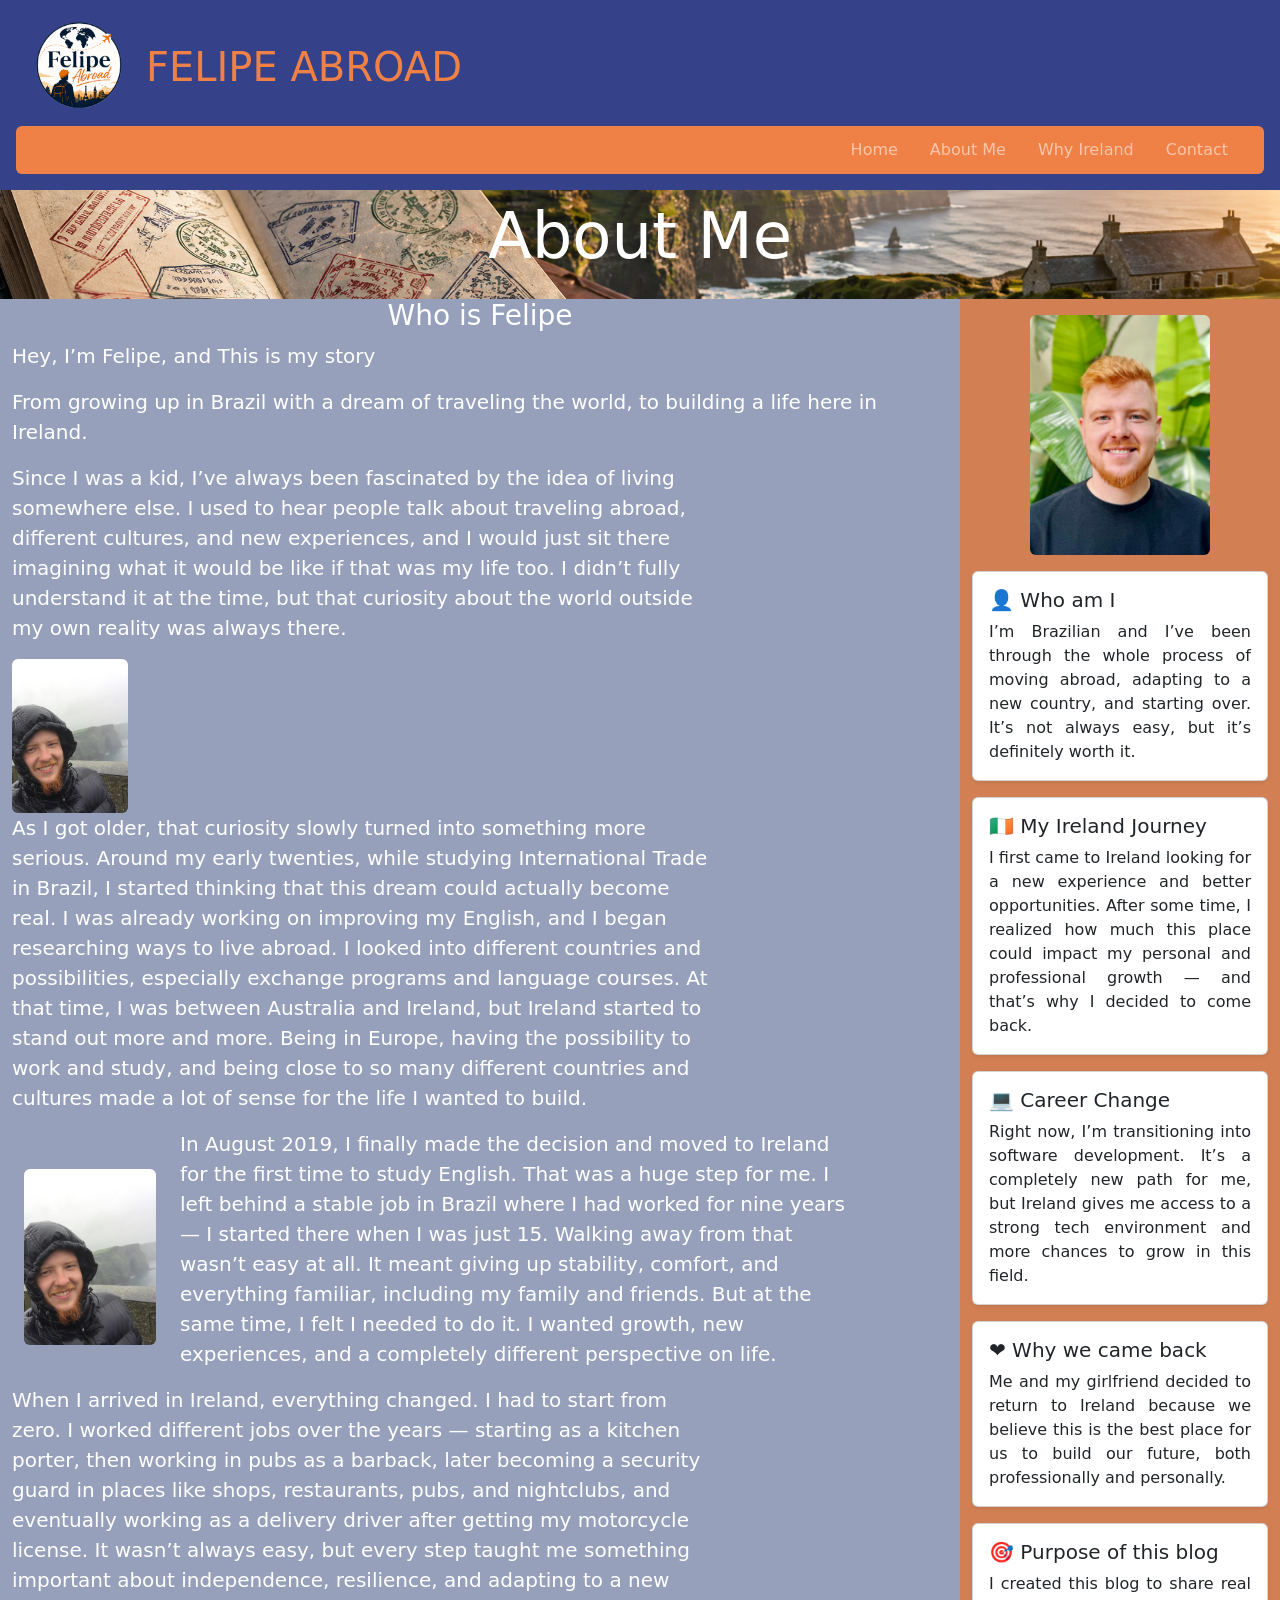
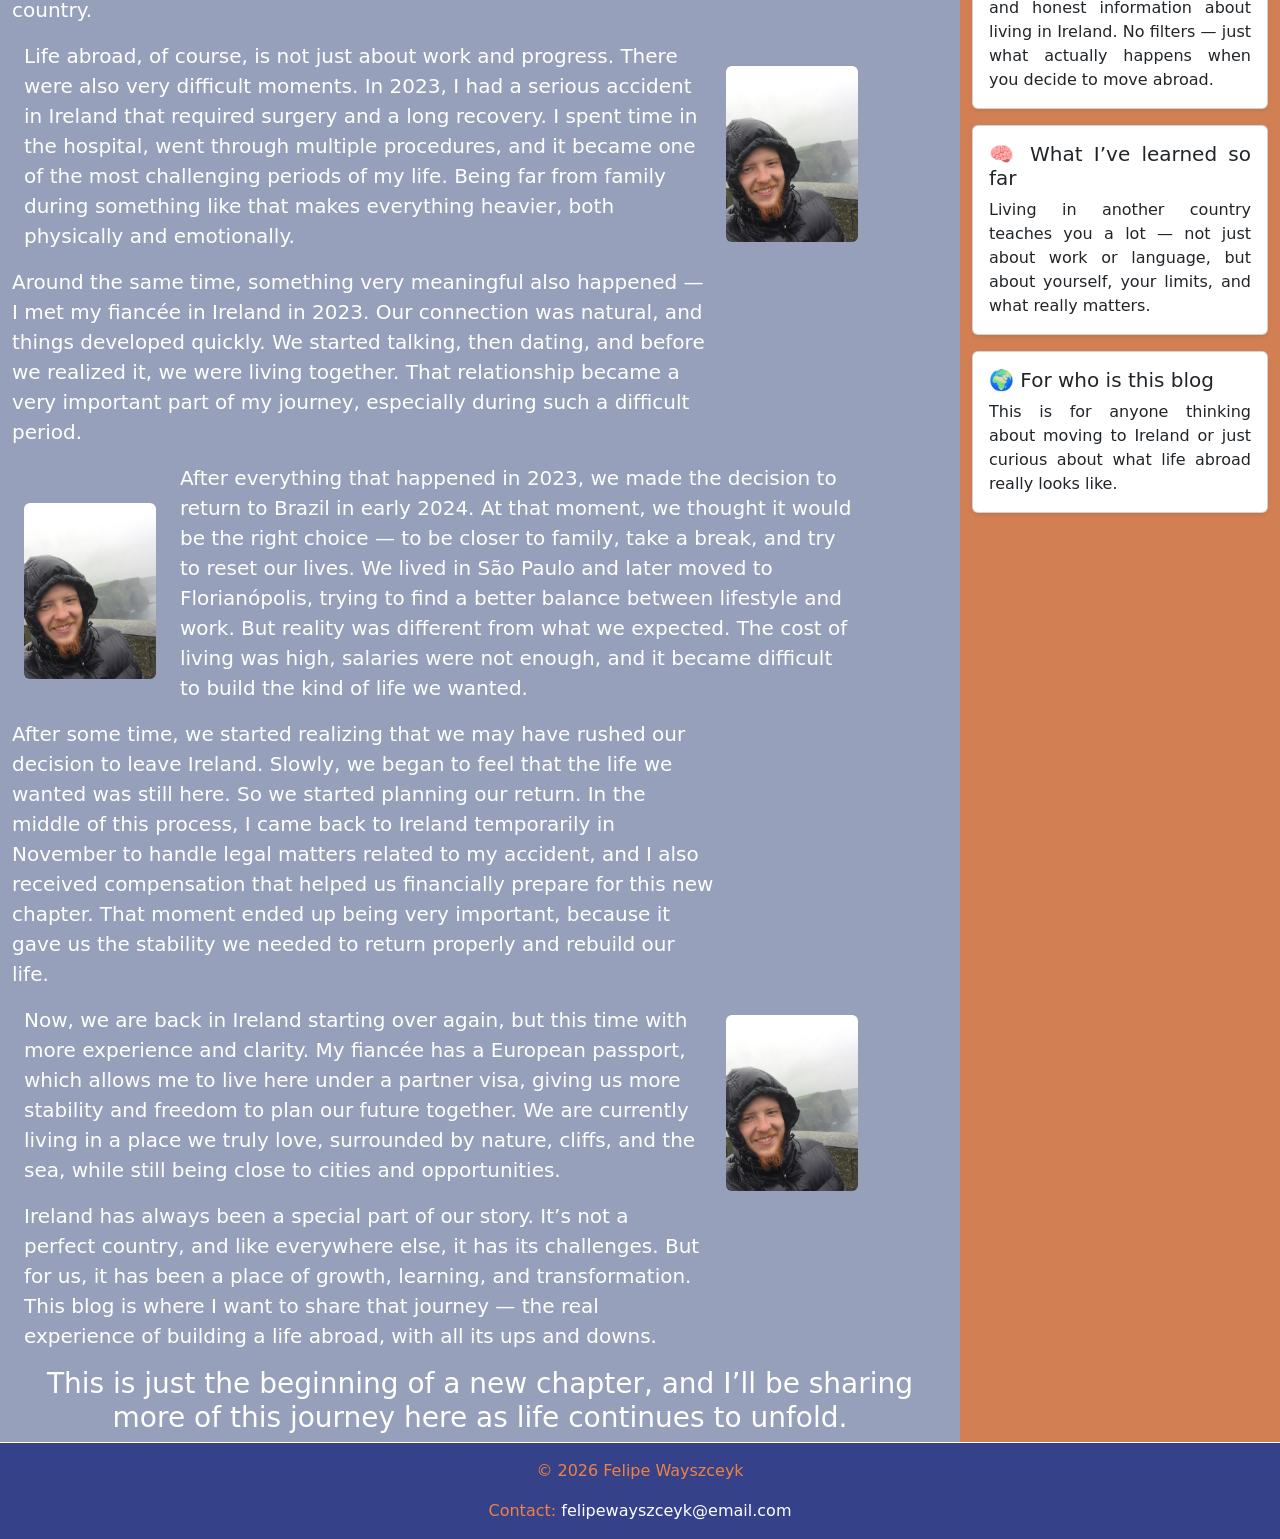
==== about.html @ 77b1326b "my assessement website site almost ready" ====
<!DOCTYPE html>
<html lang="en">
  <head>
    <meta charset="UTF-8" />
    <meta name="viewport" content="width=device-width, initial-scale=1.0" />
    <title>Felipe Wayszceyk - home</title>
    <link rel="stylesheet" href="css/style.css" />
    <link
     href="https://cdn.jsdelivr.net/npm/bootstrap@5.3.3/dist/css/bootstrap.min.css" rel="stylesheet"/>
  </head>
  <body class="about">
    <header>
       <div class="container-fluid d-flex align-items-center gap-3">
            <div class="col-1">
          <a href="index.html" target="_blank">
            <img src="images/logo-felipe-abroad.png" class="img-fluid" alt="logo-image "/>
            </a>
            </div>
           <h1 class="mb-0">FELIPE ABROAD</h1>
        </div>
           <nav class="navbar navbar-expand-sm navbar-dark custom-navbar rounded py-1 ">
        <div class="container-fluid">
            <button 
                    class="navbar-toggler" 
                    type="button" 
                    data-bs-toggle="collapse"
                    data-bs-target="#navbarNav">
                    <span class="navbar-toggler-icon"></span>               
            </button>
                <div class="collapse navbar-collapse" id="navbarNav">
                     <ul class="navbar-nav ms-auto">
                     <li class="nav-item"><a href="index.html" class="nav-link">Home</a></li>
                     <li class="nav-item"><a href="about.html" class="nav-link">About Me</a></li>
                     <li class="nav-item"><a href="info.html" class="nav-link">Why Ireland</a></li>
                     <li class="nav-item"><a href="contact.html" class="nav-link">Contact</a></li>
                     </ul>


                </div>
           </div>
     </header>

    <main>
    <section class="hero d-flex justify-content-center text-center">
        <div class="container" >
         <h1 class="display-3">About Me<br></h1>
          <p class="lead">
         </p>
        </div>
    </section>
<section class="content container-fluid">
  <div class="row">

    <article class="col-md-9">
      <h3 class="text-center">Who is Felipe</h3>
      <p class="lead">
        Hey, I’m Felipe, and  This is my story
      </p>

      <p class="lead">
       From growing up in Brazil with a dream of traveling the world, to building a life here in Ireland.
      </p>

     
     <div class="row align-items-center"> 
      <div class="col-12 col-md-9">
      <p  class="lead">
      Since I was a kid, I’ve always been fascinated by the idea of living somewhere else. I used to hear people talk about traveling abroad, 
      different cultures, and new experiences, and I would just sit there imagining what it would be like if that was my life too.
      I didn’t fully understand it at the time, but that curiosity about the world outside my own reality was always there.
     </p>
     <div class="fixed-image col-12 col-md-2 text-md-end align-items-center" style="max-width: 180px;">
            <img src="images/first-time-cliffs.jpeg" 
            class="img-fluid img-blog rounded d-block mx-auto mx-md-0" 
            alt="image" />
            </div>
       </div>
     </div>

     <p  class="lead col-12 col-md-9">
      As I got older, that curiosity slowly turned into something more serious. Around my early twenties, while studying International Trade 
      in Brazil, I started thinking that this dream could actually become real. I was already working on improving my English, and I began researching
      ways to live abroad. I looked into different countries and possibilities, especially exchange programs and language courses. 
      At that time, I was between Australia and Ireland, but Ireland started to stand out more and more. Being in Europe, having the possibility to work
      and study, and being close to so many different countries and cultures made a lot of sense for the life I wanted to build.
      </p>

     <div class="container">
     <div class="row align-items-center">
       <div class="col-12 col-md-2 align-items-center text-center text-md-end" style="max-width: 180px;">
            <img src="images/first-time-cliffs.jpeg" 
            class="img-fluid img-blog rounded d-block mx-auto mx-md-0" 
            alt="logo-image" />
       </div>
      <p  class="lead col-12 col-md-9">
      In August 2019, I finally made the decision and moved to Ireland for the first time to study English. That was a huge step for me. 
      I left behind a stable job in Brazil where I had worked for nine years — I started there when I was just 15. Walking away from that 
      wasn’t easy at all. It meant giving up stability, comfort, and everything familiar, including my family and friends. But at the 
      same time, I felt I needed to do it. I wanted growth, new experiences, and a completely different perspective on life.
      </p>
     </div>
     </div>
      
      <p  class="lead col-12 col-md-9">
      When I arrived in Ireland, everything changed. I had to start from zero. I worked different jobs over the years — starting as a kitchen 
      porter, then working in pubs as a barback, later becoming a security guard in places like shops, restaurants, pubs, and nightclubs, and 
      eventually working as a delivery driver after getting my motorcycle license. It wasn’t always easy, but every step taught me something 
      important about independence, resilience, and adapting to a new country.
      </p>

    <div class="container">
    <div class="row align-items-center">
     <p  class="lead col-12 col-md-9">
      Life abroad, of course, is not just about work and progress. There were also very difficult moments. In 2023, I had a serious accident  
      in Ireland that required surgery and a long recovery. I spent time in the hospital, went through multiple procedures, and it became one 
      of the most challenging periods of my life. Being far from family during something like that makes everything heavier, both physically 
      and emotionally.
      </p>
       <div class="col-12 col-md-2 text-center text-md-end" style="max-width: 180px;">
            <img src="images/first-time-cliffs.jpeg" 
            class="img-fluid img-blog rounded d-block mx-auto mx-md-0" 
            alt="logo-image" />
      </div>     
      </div>
      </div>

     <p  class="lead col-12 col-md-9">
      Around the same time, something very meaningful also happened — I met my fiancée in Ireland in 2023. Our connection was natural, 
      and things developed quickly. We started talking, then dating, and before we realized it, we were living together. 
      That relationship became a very important part of my journey, especially during such a difficult period.
      </p>
     

    <div class="container">
    <div class="row align-items-center">
      <div class="col-12 col-md-2 text-center text-md-end" style="max-width: 180px;">
            <img src="images/first-time-cliffs.jpeg" 
            class="img-fluid img-blog rounded d-block mx-auto mx-md-0" 
            alt="logo-image" />
      </div>
      <p  class="lead col-12 col-md-9">
      After everything that happened in 2023, we made the decision to return to Brazil in early 2024. At that moment, we thought it would 
      be the right choice — to be closer to family, take a break, and try to reset our lives. We lived in São Paulo and later moved to 
      Florianópolis, trying to find a better balance between lifestyle and work. But reality was different from what we expected. 
      The cost of living was high, salaries were not enough, and it became difficult to build the kind of life we wanted.
      </p>
    </div>  
    </div>

      <p  class="lead col-12 col-md-9">
      After some time, we started realizing that we may have rushed our decision to leave Ireland. Slowly, we began to feel that the 
      life we wanted was still here. So we started planning our return. In the middle of this process, I came back to Ireland temporarily 
      in November to handle legal matters related to my accident, and I also received compensation that helped us financially prepare for 
      this new chapter. That moment ended up being very important, because it gave us the stability we needed to return properly and rebuild 
      our life.
      </p>

    <div class="container">
    <div class="row align-items-center">
     <p  class="lead col-12 col-md-9">
      Now, we are back in Ireland starting over again, but this time with more experience and clarity. My fiancée has a European passport, 
      which allows me to live here under a partner visa, giving us more stability and freedom to plan our future together. 
      We are currently living in a place we truly love, surrounded by nature, cliffs, and the sea, while still being close to cities and 
      opportunities.
      </p>
      <div class="col-12 col-md-2 text-center text-md-end" style="max-width: 180px;">
            <img src="images/first-time-cliffs.jpeg" 
            class="img-fluid img-blog rounded d-block mx-auto mx-md-0" 
            alt="logo-image" />
      </div>

      <p  class="lead col-12 col-md-9">
      Ireland has always been a special part of our story. It’s not a perfect country, and like everywhere else, it has its challenges. 
      But for us, it has been a place of growth, learning, and transformation. This blog is where I want to share that journey — 
      the real experience of building a life abroad, with all its ups and downs.
      </p>

      <h3 style="text-align: center;">
      This is just the beginning of a new chapter, and I’ll be sharing more of this journey here as life continues to unfold.
      </h3>
    </article>

    <aside class="side col-12 col-md-3">
      <img src="images/felipe-face.jpeg"  class="img-fluid img-blog rounded align-items-center" 
      style="max-width: 180px; margin-top: 1rem;" alt="logo-image"/>
      

      <div class="card mb-3 shadow-sm" style="margin-top: 1rem;">
        <div class="card-body">
          <h5 class="card-title">👤 Who am I</h5>
          <p class="card-text">
            I’m Brazilian and I’ve been through the whole process of moving abroad, 
        adapting to a new country, and starting over. It’s not always easy, but it’s definitely worth it.
          </p>
        </div>
      </div>
       
       <div class="card mb-3 shadow-sm" style="margin-top: 1rem;">
        <div class="card-body">
          <h5 class="card-title">🇮🇪 My Ireland Journey</h5>
          <p class="card-text">
            I first came to Ireland looking for a new experience and better opportunities. After some time, I realized how much this place 
         could impact my personal and professional growth — and that’s why I decided to come back.
          </p>
        </div>
      </div>

      
    <div class="card mb-3 shadow-sm" style="margin-top: 1rem;">
        <div class="card-body">
          <h5 class="card-title">💻 Career Change</h5>
          <p class="card-text">
            Right now, I’m transitioning into software development. It’s a completely new path for me, 
        but Ireland gives me access to a strong tech environment and more chances to grow in this field.
          </p>
        </div>
      </div>
    
      <div class="card mb-3 shadow-sm" style="margin-top: 1rem;">
        <div class="card-body">
          <h5 class="card-title">❤️ Why we came back</h5>
          <p class="card-text">
            Me and my girlfriend decided to return to Ireland because we believe this is the best place for us to build our future, 
        both professionally and personally.
          </p>
        </div>
      </div>

      <div class="card mb-3 shadow-sm" style="margin-top: 1rem;">
        <div class="card-body">
          <h5 class="card-title">🎯 Purpose of this blog</h5>
          <p class="card-text">
            I created this blog to share real and honest information about living in Ireland. No filters — just what actually 
        happens when you decide to move abroad.
          </p>
        </div>
      </div>

      <div class="card mb-3 shadow-sm" style="margin-top: 1rem;">
        <div class="card-body">
          <h5 class="card-title">🧠 What I’ve learned so far</h5>
          <p class="card-text">
           Living in another country teaches you a lot — not just about work or language, but about yourself, your limits, 
        and what really matters.
          </p>
        </div>
      </div>

      <div class="card mb-3 shadow-sm" style="margin-top: 1rem;">
        <div class="card-body">
          <h5 class="card-title">🌍 For who is this blog</h5>
          <p class="card-text">
          This is for anyone thinking about moving to Ireland or just curious about what life abroad really looks like.
          </p>
        </div>
      </div>

    </aside>

  </div>
</section>
    </main>

    <footer>
      <p>&copy; 2026 Felipe Wayszceyk</p>
      <p class="mb-0">
    Contact: 
    <a href="mailto:felipewayszceyk@email.com" class="text-white text-decoration-none">
      felipewayszceyk@email.com
    </a>
    </footer>
    <script src="https://cdn.jsdelivr.net/npm/bootstrap@5.3.3/dist/js/bootstrap.bundle.min.js"></script>
  </body>
</html>
---- css/style.css ----
* 

{
  box-sizing: border-box;
  margin: 0;
  padding: 0;
}
body {
  font-family: Arial, sans-serif;
  line-height: 1.6;
  color: #ef8146;
  background: rgba(40, 48, 96, 0.7);
}

header,
footer {
  padding: 1rem;
  background-color:rgba(3, 19, 109, 0.8);
  color: #ef8146;
}

main {
  color: #ef8146;
}

nav {
  margin-top: 0.5rem;
  color: #ef8146;

}

nav a {
  color: #e19f7b;
  margin-right: 1rem;
  text-decoration: none;
  display: inline-block;
  
}

nav a:hover {
 
  text-decoration: underline;
  color: #d28053;
}

.hero {
  padding: 0.5rem 0.5rem;
  color: white;
  background-image: url('/images/Howth.jpg');
  background-size: cover;
  background-position: center;
  background-repeat: no-repeat;
  }
.about .hero {
  background-image: url('/images/banner-tips.png');
}

.tips .hero {
  background-image: url('/images/banner-tips.png');
}

.content {
  text-align: justify;
  margin-top:0.01rem;
  margin-bottom: 0.01rem;
  background: rgb(48, 66, 121, 0.5);
  color: white;
  text-align: left;
}

.side {
text-align: justify;  
margin-top: 2rem;
background: #d28053;
color: white;
}

footer {
  text-align: center;
}

.custom-navbar {
    background-color: #ef8146;
}

.img-blog {
    width: 100%;
    max-width: 180px;
    height: auto;
    display: block;
    margin: 0 auto;
    }
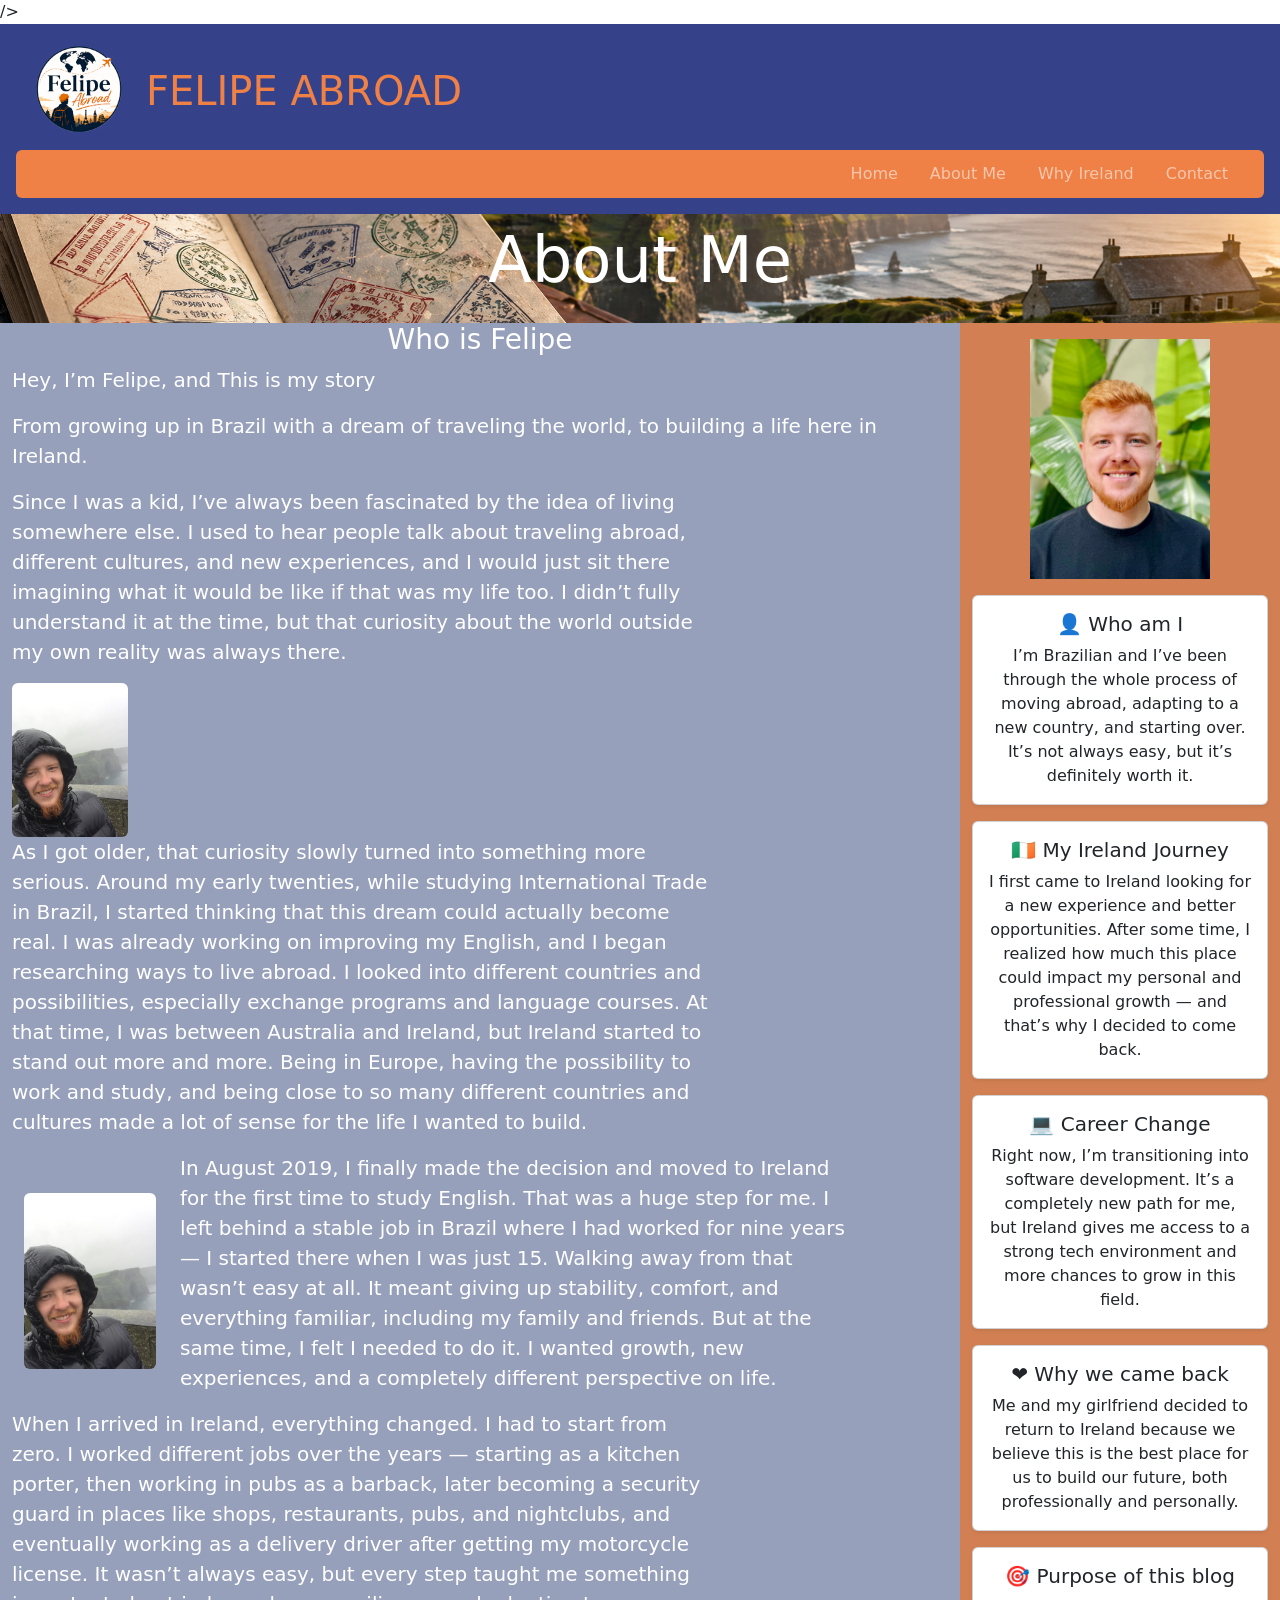
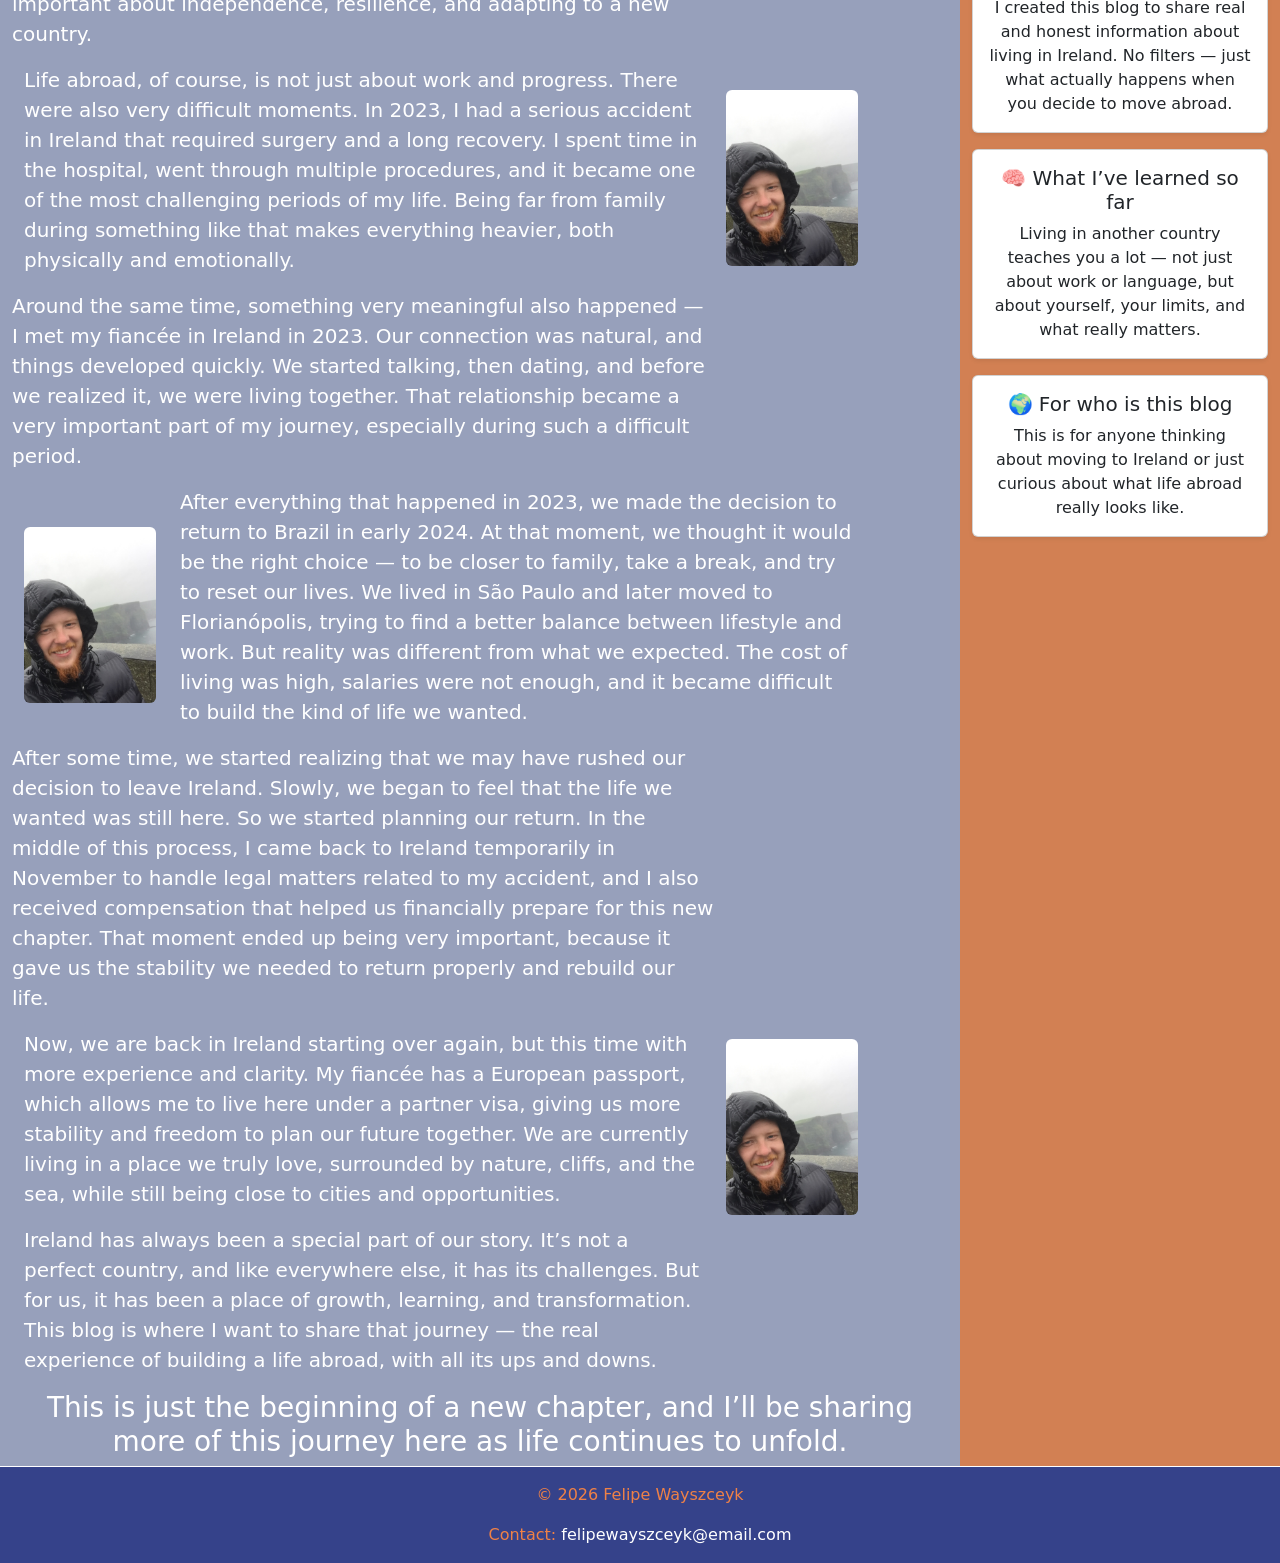
==== commit 54f1389e: "centered profile image in the page about" ====
--- a/about.html
+++ b/about.html
@@ -7,6 +7,7 @@
     <link rel="stylesheet" href="css/style.css" />
     <link
      href="https://cdn.jsdelivr.net/npm/bootstrap@5.3.3/dist/css/bootstrap.min.css" rel="stylesheet"/>
+    />
   </head>
   <body class="about">
     <header>
@@ -180,9 +181,10 @@
       </h3>
     </article>
 
-    <aside class="side col-12 col-md-3">
-      <img src="images/felipe-face.jpeg"  class="img-fluid img-blog rounded align-items-center" 
-      style="max-width: 180px; margin-top: 1rem;" alt="logo-image"/>
+    <aside class="side col-12 col-md-3 text-center">
+      <img src="images/felipe-face.jpeg" class="img-fluid rounded;" 
+      style="max-width: 180px; margin-top: 1rem;" 
+      alt="logo-image"/>
       
 
       <div class="card mb-3 shadow-sm" style="margin-top: 1rem;">
--- a/css/style.css
+++ b/css/style.css
@@ -46,6 +46,7 @@
 .hero {
   padding: 0.5rem 0.5rem;
   color: white;
+  text-align: justify;
   background-image: url('/images/Howth.jpg');
   background-size: cover;
   background-position: center;
@@ -83,10 +84,3 @@
     background-color: #ef8146;
 }
 
-.img-blog {
-    width: 100%;
-    max-width: 180px;
-    height: auto;
-    display: block;
-    margin: 0 auto;
-    }
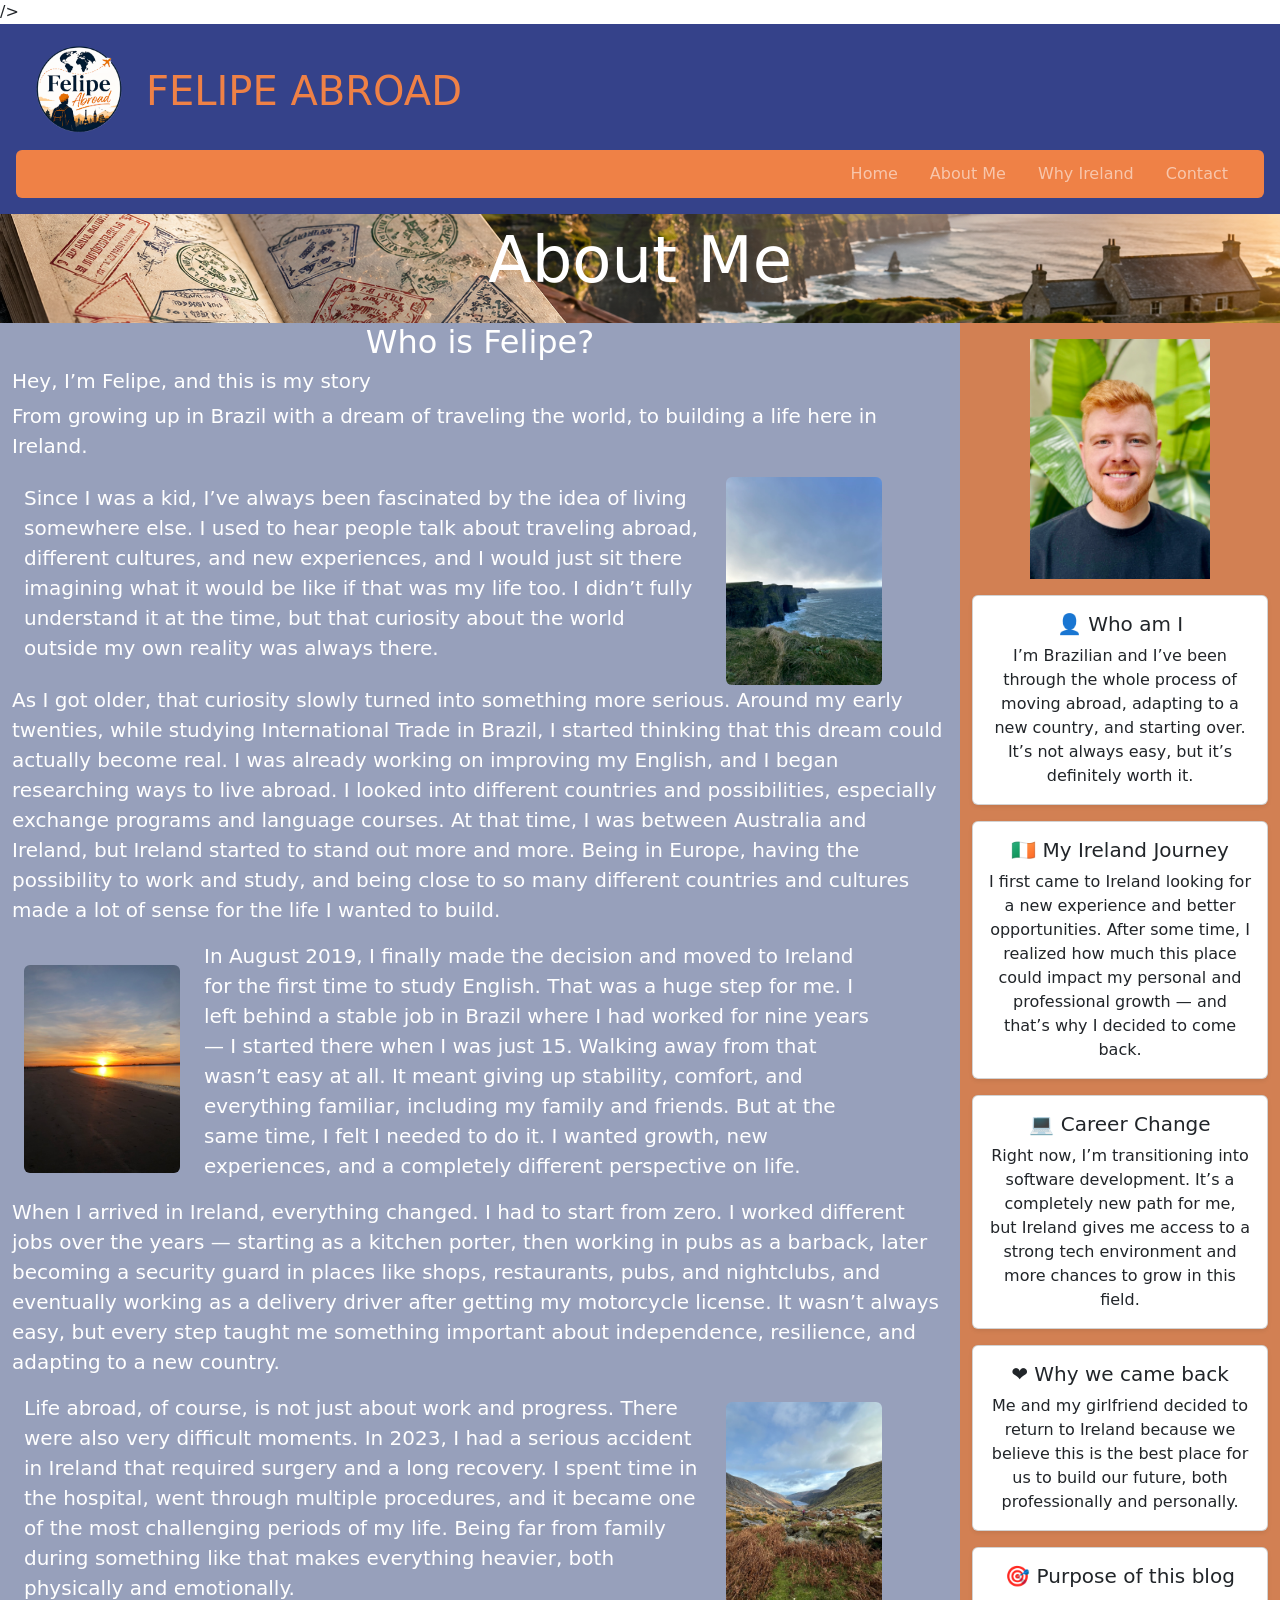
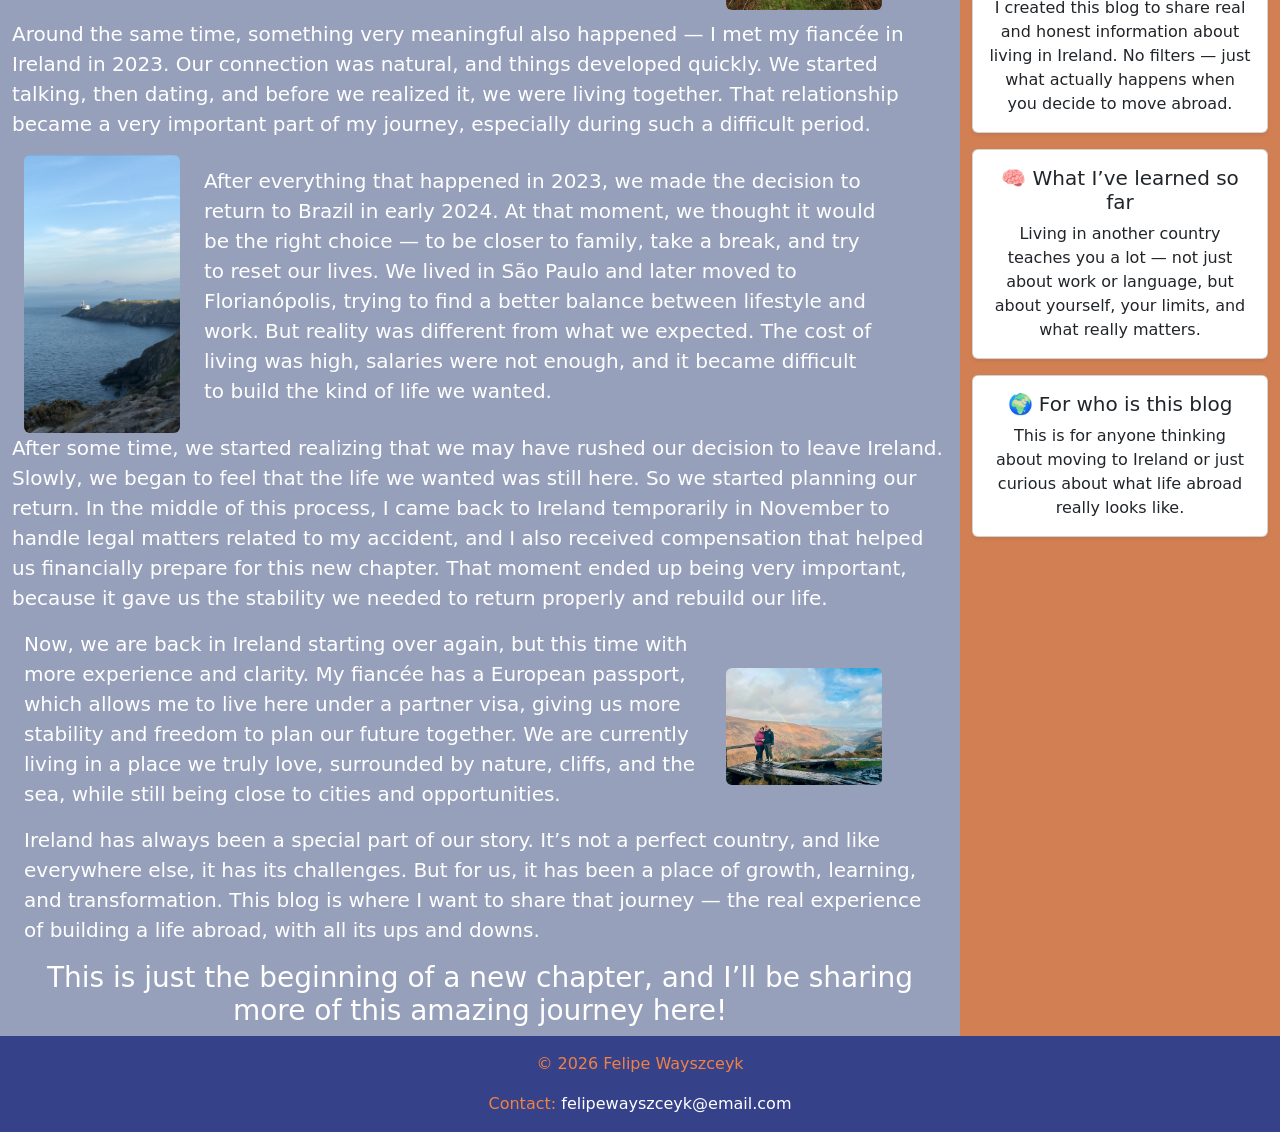
==== commit 40a7bfe2: "changed image page about me" ====
--- a/about.html
+++ b/about.html
@@ -53,32 +53,31 @@
   <div class="row">
 
     <article class="col-md-9">
-      <h3 class="text-center">Who is Felipe</h3>
-      <p class="lead">
-        Hey, I’m Felipe, and  This is my story
-      </p>
+      <h2 class="text-center">Who is Felipe?</h2>
+      <h4 class="lead">
+        Hey, I’m Felipe, and  this is my story
+      </h4>
 
       <p class="lead">
        From growing up in Brazil with a dream of traveling the world, to building a life here in Ireland.
       </p>
 
-     
-     <div class="row align-items-center"> 
-      <div class="col-12 col-md-9">
-      <p  class="lead">
+     <div class="container">
+    <div class="row align-items-center">
+     <p  class="lead col-12 col-md-9">
       Since I was a kid, I’ve always been fascinated by the idea of living somewhere else. I used to hear people talk about traveling abroad, 
       different cultures, and new experiences, and I would just sit there imagining what it would be like if that was my life too.
       I didn’t fully understand it at the time, but that curiosity about the world outside my own reality was always there.
      </p>
-     <div class="fixed-image col-12 col-md-2 text-md-end align-items-center" style="max-width: 180px;">
-            <img src="images/first-time-cliffs.jpeg" 
-            class="img-fluid img-blog rounded d-block mx-auto mx-md-0" 
-            alt="image" />
-            </div>
-       </div>
+        <div class="col-12 col-md-3 text-center text-md-end" style="max-width: 180px;">
+            <img src="images/cliffs.jpeg" 
+            class="img-fluid img-blog rounded d-block mx-auto mx-md-0" 
+            alt="logo-image" />
+      </div> 
+      </div>
      </div>
 
-     <p  class="lead col-12 col-md-9">
+     <p  class="lead">
       As I got older, that curiosity slowly turned into something more serious. Around my early twenties, while studying International Trade 
       in Brazil, I started thinking that this dream could actually become real. I was already working on improving my English, and I began researching
       ways to live abroad. I looked into different countries and possibilities, especially exchange programs and language courses. 
@@ -88,8 +87,8 @@
 
      <div class="container">
      <div class="row align-items-center">
-       <div class="col-12 col-md-2 align-items-center text-center text-md-end" style="max-width: 180px;">
-            <img src="images/first-time-cliffs.jpeg" 
+       <div class="col-12 col-md-3 align-items-center text-center text-md-end" style="max-width: 180px;">
+            <img src="images/sunset.jpeg" 
             class="img-fluid img-blog rounded d-block mx-auto mx-md-0" 
             alt="logo-image" />
        </div>
@@ -102,7 +101,7 @@
      </div>
      </div>
       
-      <p  class="lead col-12 col-md-9">
+      <p  class="lead">
       When I arrived in Ireland, everything changed. I had to start from zero. I worked different jobs over the years — starting as a kitchen 
       porter, then working in pubs as a barback, later becoming a security guard in places like shops, restaurants, pubs, and nightclubs, and 
       eventually working as a delivery driver after getting my motorcycle license. It wasn’t always easy, but every step taught me something 
@@ -117,15 +116,15 @@
       of the most challenging periods of my life. Being far from family during something like that makes everything heavier, both physically 
       and emotionally.
       </p>
-       <div class="col-12 col-md-2 text-center text-md-end" style="max-width: 180px;">
-            <img src="images/first-time-cliffs.jpeg" 
+       <div class="col-12 col-md-3 text-center text-md-end" style="max-width: 180px;">
+            <img src="images/glendalough.jpeg" 
             class="img-fluid img-blog rounded d-block mx-auto mx-md-0" 
             alt="logo-image" />
       </div>     
       </div>
       </div>
 
-     <p  class="lead col-12 col-md-9">
+     <p  class="lead ">
       Around the same time, something very meaningful also happened — I met my fiancée in Ireland in 2023. Our connection was natural, 
       and things developed quickly. We started talking, then dating, and before we realized it, we were living together. 
       That relationship became a very important part of my journey, especially during such a difficult period.
@@ -134,8 +133,8 @@
 
     <div class="container">
     <div class="row align-items-center">
-      <div class="col-12 col-md-2 text-center text-md-end" style="max-width: 180px;">
-            <img src="images/first-time-cliffs.jpeg" 
+      <div class="col-12 col-md-3 text-center text-md-end" style="max-width: 180px;">
+            <img src="images/howth.jpeg" 
             class="img-fluid img-blog rounded d-block mx-auto mx-md-0" 
             alt="logo-image" />
       </div>
@@ -148,7 +147,7 @@
     </div>  
     </div>
 
-      <p  class="lead col-12 col-md-9">
+      <p  class="lead">
       After some time, we started realizing that we may have rushed our decision to leave Ireland. Slowly, we began to feel that the 
       life we wanted was still here. So we started planning our return. In the middle of this process, I came back to Ireland temporarily 
       in November to handle legal matters related to my accident, and I also received compensation that helped us financially prepare for 
@@ -164,20 +163,20 @@
       We are currently living in a place we truly love, surrounded by nature, cliffs, and the sea, while still being close to cities and 
       opportunities.
       </p>
-      <div class="col-12 col-md-2 text-center text-md-end" style="max-width: 180px;">
-            <img src="images/first-time-cliffs.jpeg" 
-            class="img-fluid img-blog rounded d-block mx-auto mx-md-0" 
-            alt="logo-image" />
-      </div>
-
-      <p  class="lead col-12 col-md-9">
+      <div class="col-12 col-md-3 text-center text-md-end" style="max-width: 180px;">
+            <img src="images/Glendalough-us.jpeg" 
+            class="img-fluid img-blog rounded d-block mx-auto mx-md-0" 
+            alt="logo-image" />
+      </div>
+
+      <p  class="lead">
       Ireland has always been a special part of our story. It’s not a perfect country, and like everywhere else, it has its challenges. 
       But for us, it has been a place of growth, learning, and transformation. This blog is where I want to share that journey — 
       the real experience of building a life abroad, with all its ups and downs.
       </p>
 
       <h3 style="text-align: center;">
-      This is just the beginning of a new chapter, and I’ll be sharing more of this journey here as life continues to unfold.
+      This is just the beginning of a new chapter, and I’ll be sharing more of this amazing journey here!
       </h3>
     </article>
 
--- a/css/style.css
+++ b/css/style.css
@@ -46,7 +46,6 @@
 .hero {
   padding: 0.5rem 0.5rem;
   color: white;
-  text-align: justify;
   background-image: url('/images/Howth.jpg');
   background-size: cover;
   background-position: center;
@@ -61,7 +60,6 @@
 }
 
 .content {
-  text-align: justify;
   margin-top:0.01rem;
   margin-bottom: 0.01rem;
   background: rgb(48, 66, 121, 0.5);
@@ -70,7 +68,7 @@
 }
 
 .side {
-text-align: justify;  
+text-align: center;  
 margin-top: 2rem;
 background: #d28053;
 color: white;
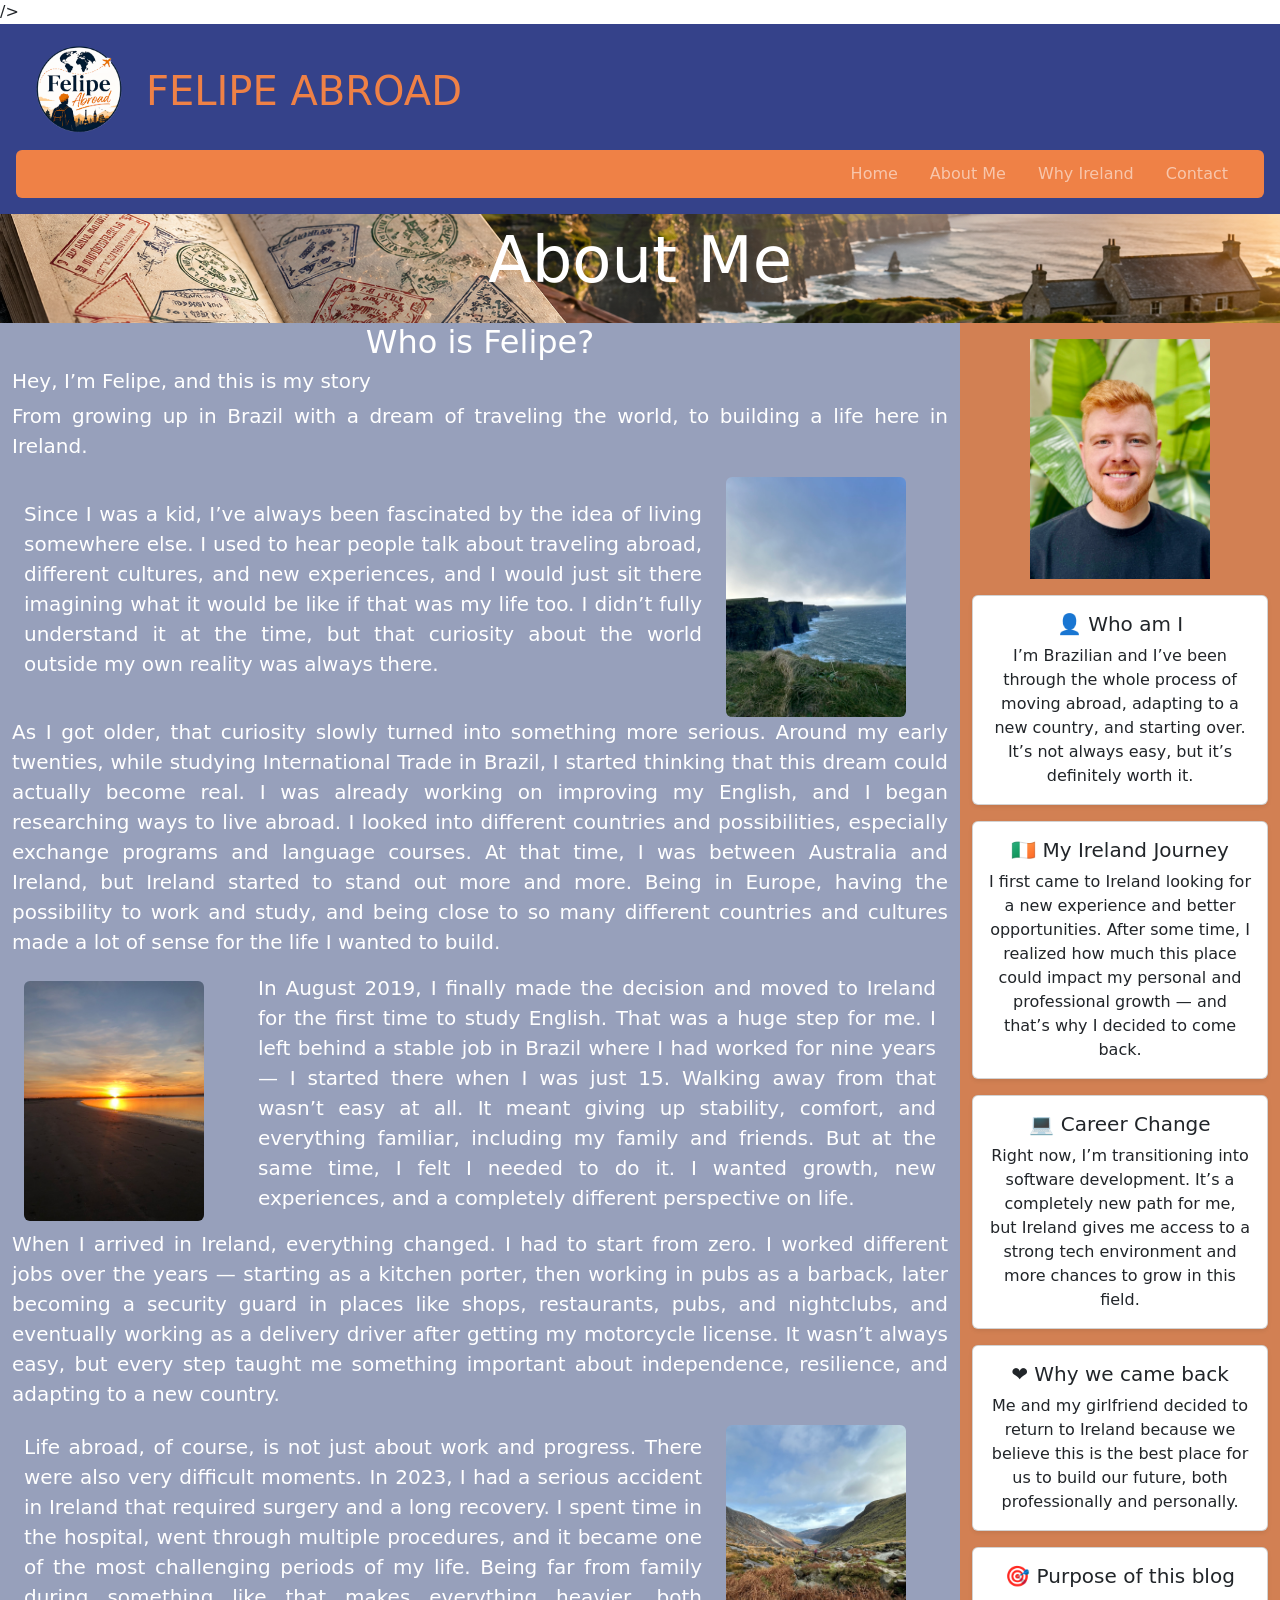
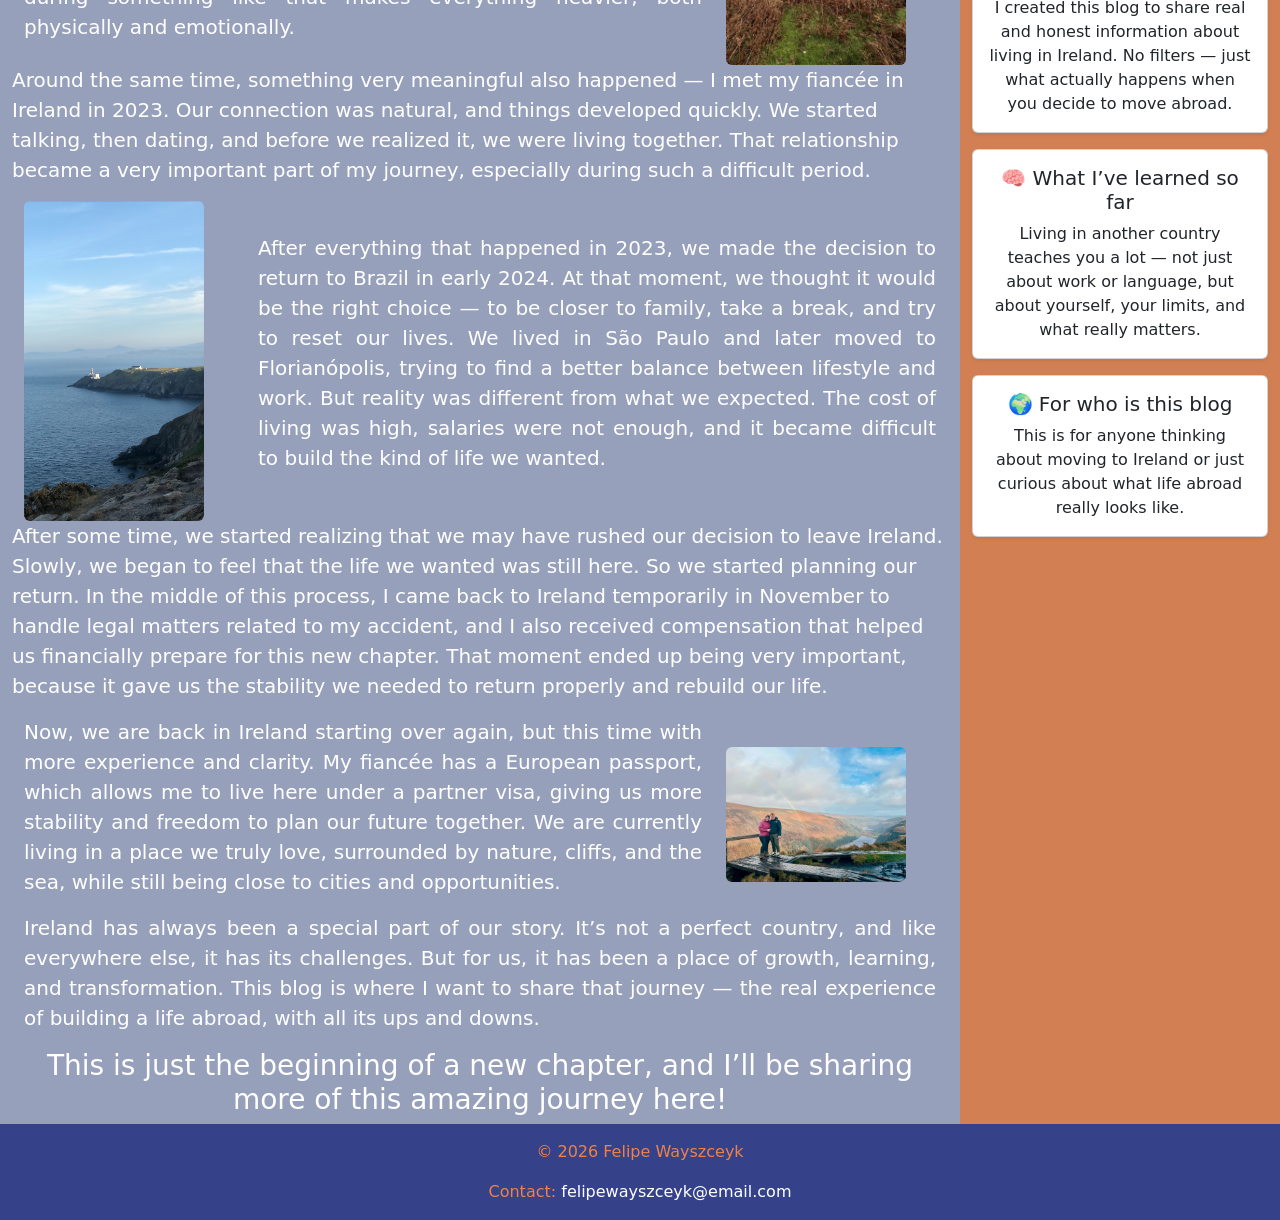
==== commit d8902aea: "reorganize the texts and aligned" ====
--- a/about.html
+++ b/about.html
@@ -58,26 +58,26 @@
         Hey, I’m Felipe, and  this is my story
       </h4>
 
-      <p class="lead">
+      <p class="lead" style="text-align: justify;">
        From growing up in Brazil with a dream of traveling the world, to building a life here in Ireland.
       </p>
 
      <div class="container">
     <div class="row align-items-center">
-     <p  class="lead col-12 col-md-9">
+     <p  class="lead col-12 col-md-9" style="text-align: justify;">
       Since I was a kid, I’ve always been fascinated by the idea of living somewhere else. I used to hear people talk about traveling abroad, 
       different cultures, and new experiences, and I would just sit there imagining what it would be like if that was my life too.
       I didn’t fully understand it at the time, but that curiosity about the world outside my own reality was always there.
      </p>
-        <div class="col-12 col-md-3 text-center text-md-end" style="max-width: 180px;">
+        <div class="col-12 col-md-3" >
             <img src="images/cliffs.jpeg" 
-            class="img-fluid img-blog rounded d-block mx-auto mx-md-0" 
+            class="img-fluid img-blog rounded d-block mx-auto mx-md-0" style="max-width: 180px;"
             alt="logo-image" />
       </div> 
       </div>
      </div>
 
-     <p  class="lead">
+     <p  class="lead" style="text-align: justify;">
       As I got older, that curiosity slowly turned into something more serious. Around my early twenties, while studying International Trade 
       in Brazil, I started thinking that this dream could actually become real. I was already working on improving my English, and I began researching
       ways to live abroad. I looked into different countries and possibilities, especially exchange programs and language courses. 
@@ -87,12 +87,13 @@
 
      <div class="container">
      <div class="row align-items-center">
-       <div class="col-12 col-md-3 align-items-center text-center text-md-end" style="max-width: 180px;">
+       <div class="col-12 col-md-3 align-items-center text-center text-md-end">
             <img src="images/sunset.jpeg" 
-            class="img-fluid img-blog rounded d-block mx-auto mx-md-0" 
+            class="img-fluid img-blog rounded d-block mx-auto mx-md-0"
+            style="max-width: 180px; 
             alt="logo-image" />
        </div>
-      <p  class="lead col-12 col-md-9">
+      <p  class="lead col-12 col-md-9" style="text-align: justify;">
       In August 2019, I finally made the decision and moved to Ireland for the first time to study English. That was a huge step for me. 
       I left behind a stable job in Brazil where I had worked for nine years — I started there when I was just 15. Walking away from that 
       wasn’t easy at all. It meant giving up stability, comfort, and everything familiar, including my family and friends. But at the 
@@ -101,7 +102,7 @@
      </div>
      </div>
       
-      <p  class="lead">
+      <p  class="lead" style="text-align: justify;">
       When I arrived in Ireland, everything changed. I had to start from zero. I worked different jobs over the years — starting as a kitchen 
       porter, then working in pubs as a barback, later becoming a security guard in places like shops, restaurants, pubs, and nightclubs, and 
       eventually working as a delivery driver after getting my motorcycle license. It wasn’t always easy, but every step taught me something 
@@ -110,15 +111,15 @@
 
     <div class="container">
     <div class="row align-items-center">
-     <p  class="lead col-12 col-md-9">
+     <p  class="lead col-12 col-md-9" style="text-align: justify;">
       Life abroad, of course, is not just about work and progress. There were also very difficult moments. In 2023, I had a serious accident  
       in Ireland that required surgery and a long recovery. I spent time in the hospital, went through multiple procedures, and it became one 
       of the most challenging periods of my life. Being far from family during something like that makes everything heavier, both physically 
       and emotionally.
       </p>
-       <div class="col-12 col-md-3 text-center text-md-end" style="max-width: 180px;">
+       <div class="col-12 col-md-3 text-center text-md-end">
             <img src="images/glendalough.jpeg" 
-            class="img-fluid img-blog rounded d-block mx-auto mx-md-0" 
+            class="img-fluid img-blog rounded d-block mx-auto mx-md-0"  style="max-width: 180px;"
             alt="logo-image" />
       </div>     
       </div>
@@ -133,12 +134,12 @@
 
     <div class="container">
     <div class="row align-items-center">
-      <div class="col-12 col-md-3 text-center text-md-end" style="max-width: 180px;">
+      <div class="col-12 col-md-3 text-center text-md-end" >
             <img src="images/howth.jpeg" 
-            class="img-fluid img-blog rounded d-block mx-auto mx-md-0" 
-            alt="logo-image" />
-      </div>
-      <p  class="lead col-12 col-md-9">
+            class="img-fluid img-blog rounded d-block mx-auto mx-md-0" style="max-width: 180px;" 
+            alt="logo-image" />
+      </div>
+      <p  class="lead col-12 col-md-9" style="text-align: justify;">
       After everything that happened in 2023, we made the decision to return to Brazil in early 2024. At that moment, we thought it would 
       be the right choice — to be closer to family, take a break, and try to reset our lives. We lived in São Paulo and later moved to 
       Florianópolis, trying to find a better balance between lifestyle and work. But reality was different from what we expected. 
@@ -157,19 +158,19 @@
 
     <div class="container">
     <div class="row align-items-center">
-     <p  class="lead col-12 col-md-9">
+     <p  class="lead col-12 col-md-9" style="text-align: justify;">
       Now, we are back in Ireland starting over again, but this time with more experience and clarity. My fiancée has a European passport, 
       which allows me to live here under a partner visa, giving us more stability and freedom to plan our future together. 
       We are currently living in a place we truly love, surrounded by nature, cliffs, and the sea, while still being close to cities and 
       opportunities.
       </p>
-      <div class="col-12 col-md-3 text-center text-md-end" style="max-width: 180px;">
+      <div class="col-12 col-md-3 text-center text-md-end" >
             <img src="images/Glendalough-us.jpeg" 
-            class="img-fluid img-blog rounded d-block mx-auto mx-md-0" 
-            alt="logo-image" />
-      </div>
-
-      <p  class="lead">
+            class="img-fluid img-blog rounded d-block mx-auto mx-md-0" style="max-width: 180px;" 
+            alt="logo-image" />
+      </div>
+
+      <p  class="lead" style="text-align: justify;">
       Ireland has always been a special part of our story. It’s not a perfect country, and like everywhere else, it has its challenges. 
       But for us, it has been a place of growth, learning, and transformation. This blog is where I want to share that journey — 
       the real experience of building a life abroad, with all its ups and downs.
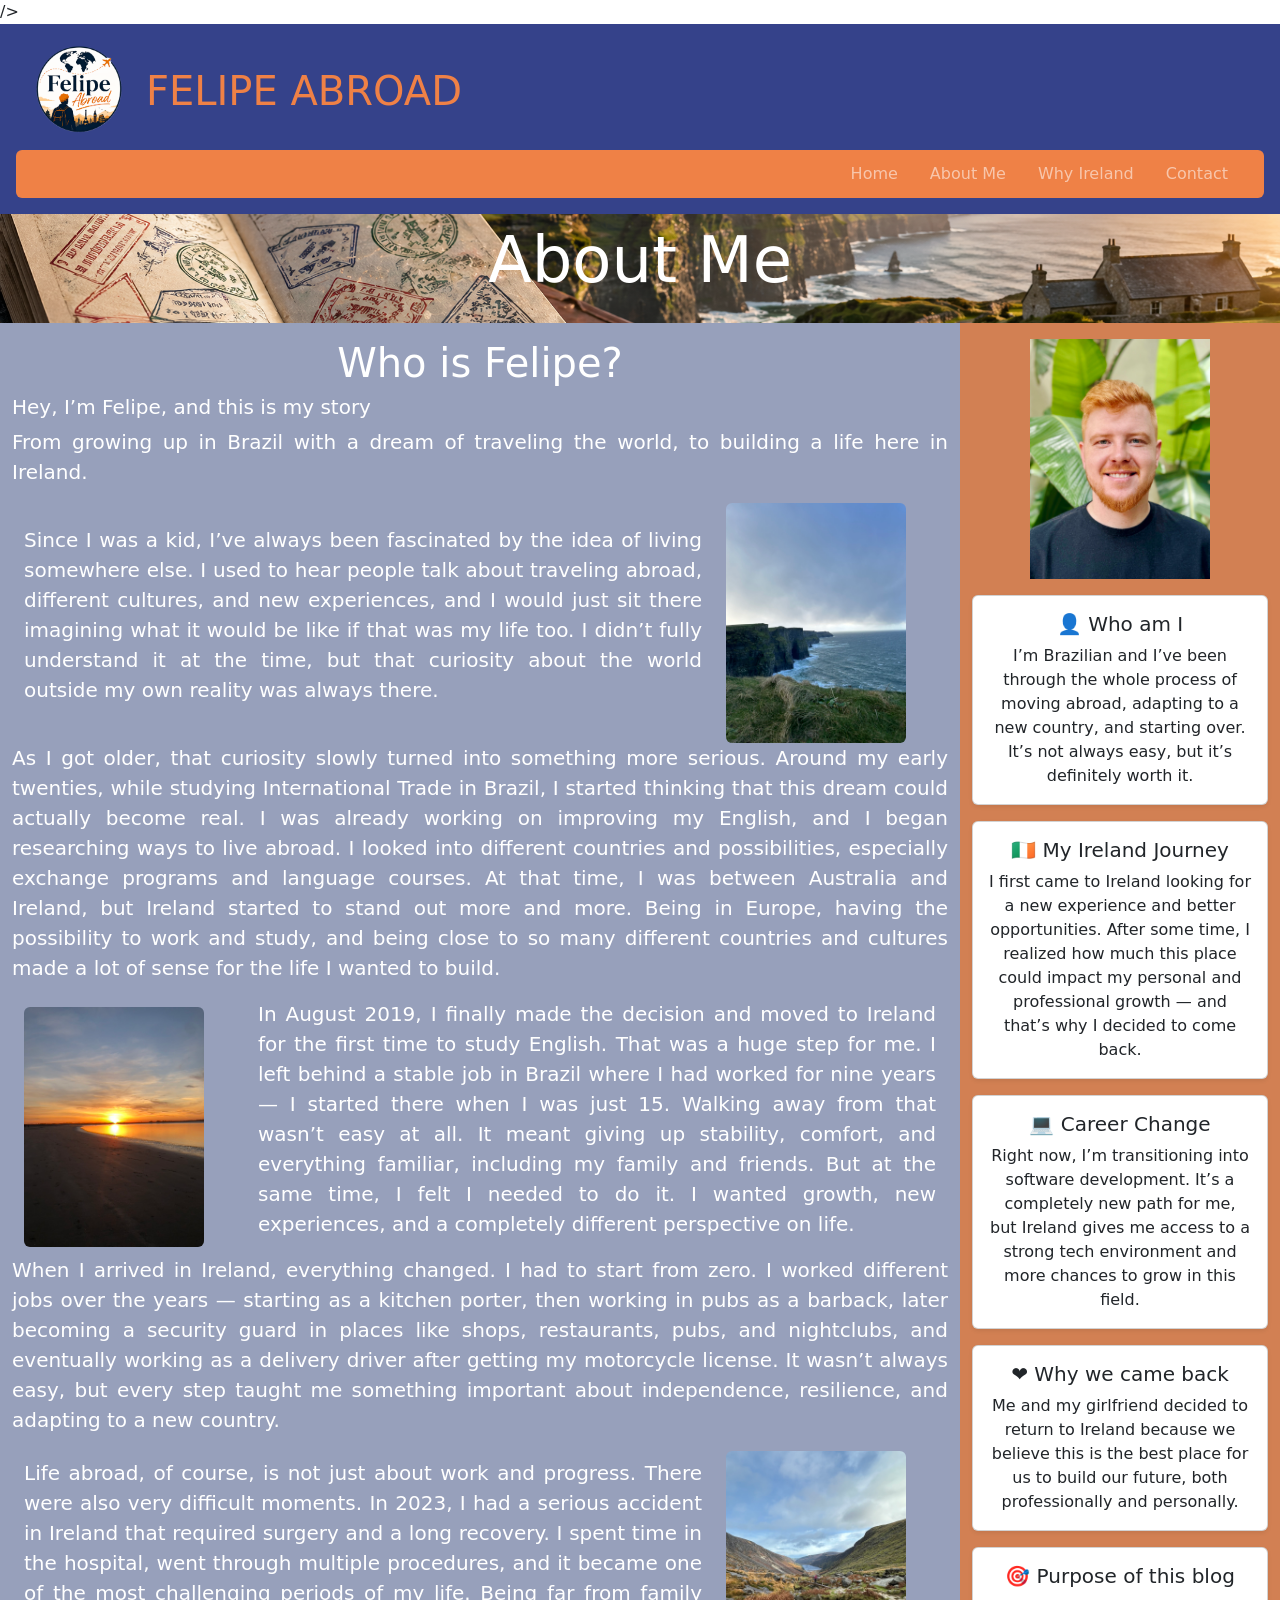
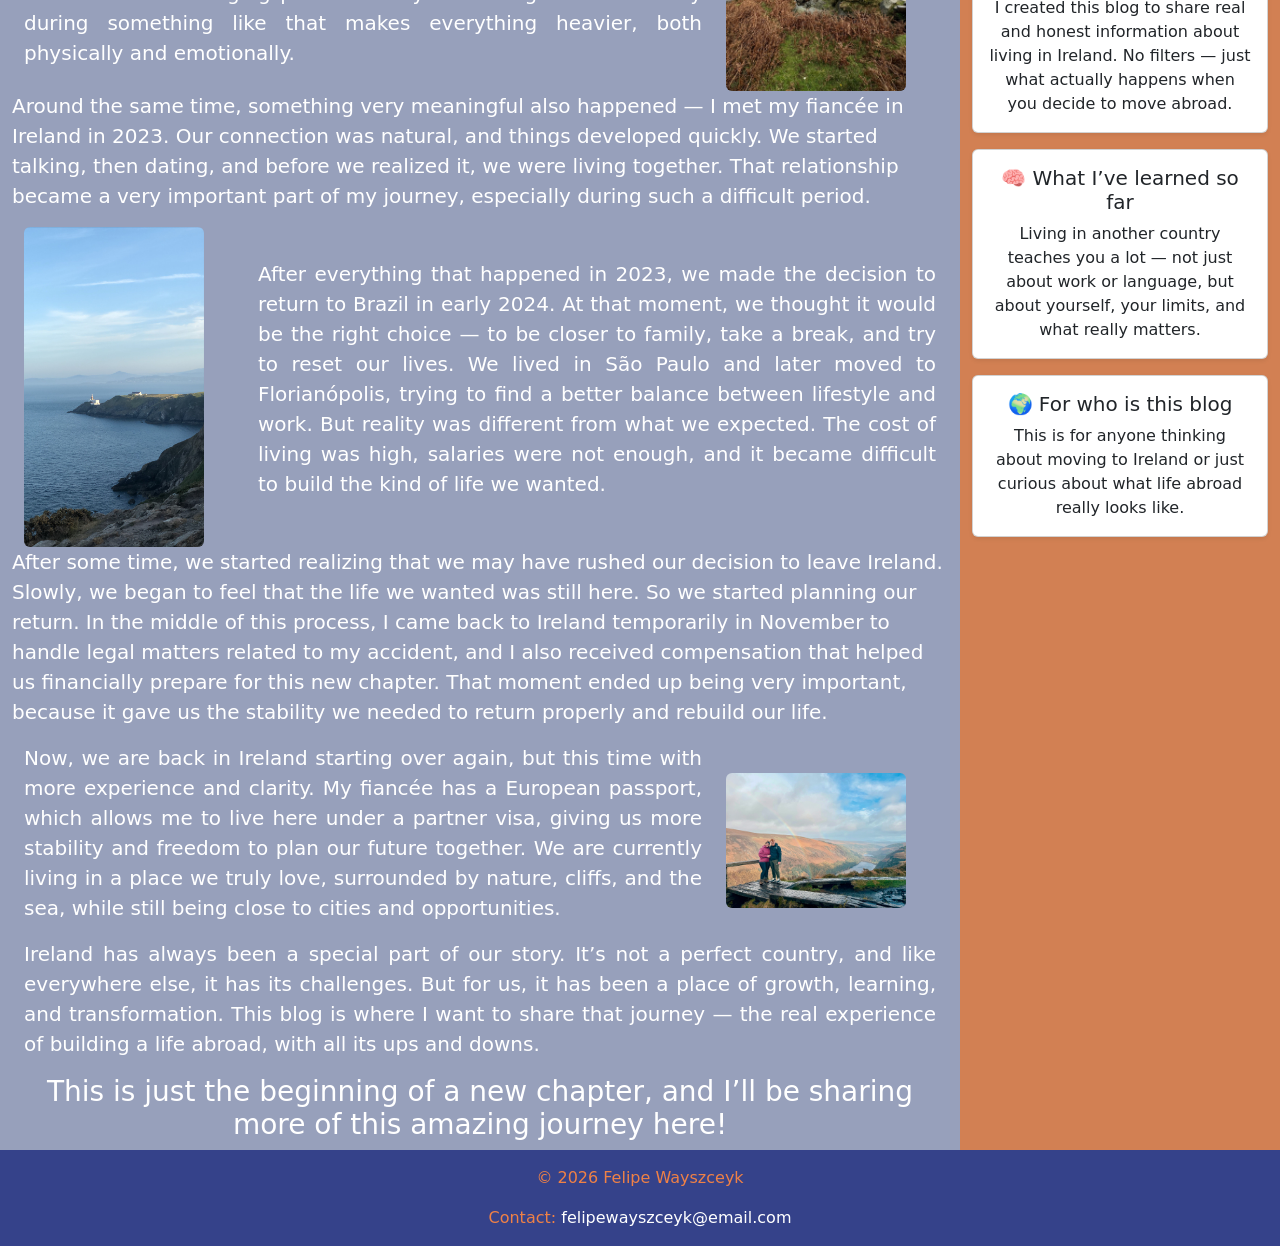
==== commit d8da957d: "final" ====
--- a/about.html
+++ b/about.html
@@ -53,7 +53,7 @@
   <div class="row">
 
     <article class="col-md-9">
-      <h2 class="text-center">Who is Felipe?</h2>
+      <h1 class="text-center" style="margin-top: 1rem;">Who is Felipe?</h1>
       <h4 class="lead">
         Hey, I’m Felipe, and  this is my story
       </h4>
--- a/css/style.css
+++ b/css/style.css
@@ -6,7 +6,7 @@
   padding: 0;
 }
 body {
-  font-family: Arial, sans-serif;
+  font-family: Arial, Helvetica, sans-serif;
   line-height: 1.6;
   color: #ef8146;
   background: rgba(40, 48, 96, 0.7);
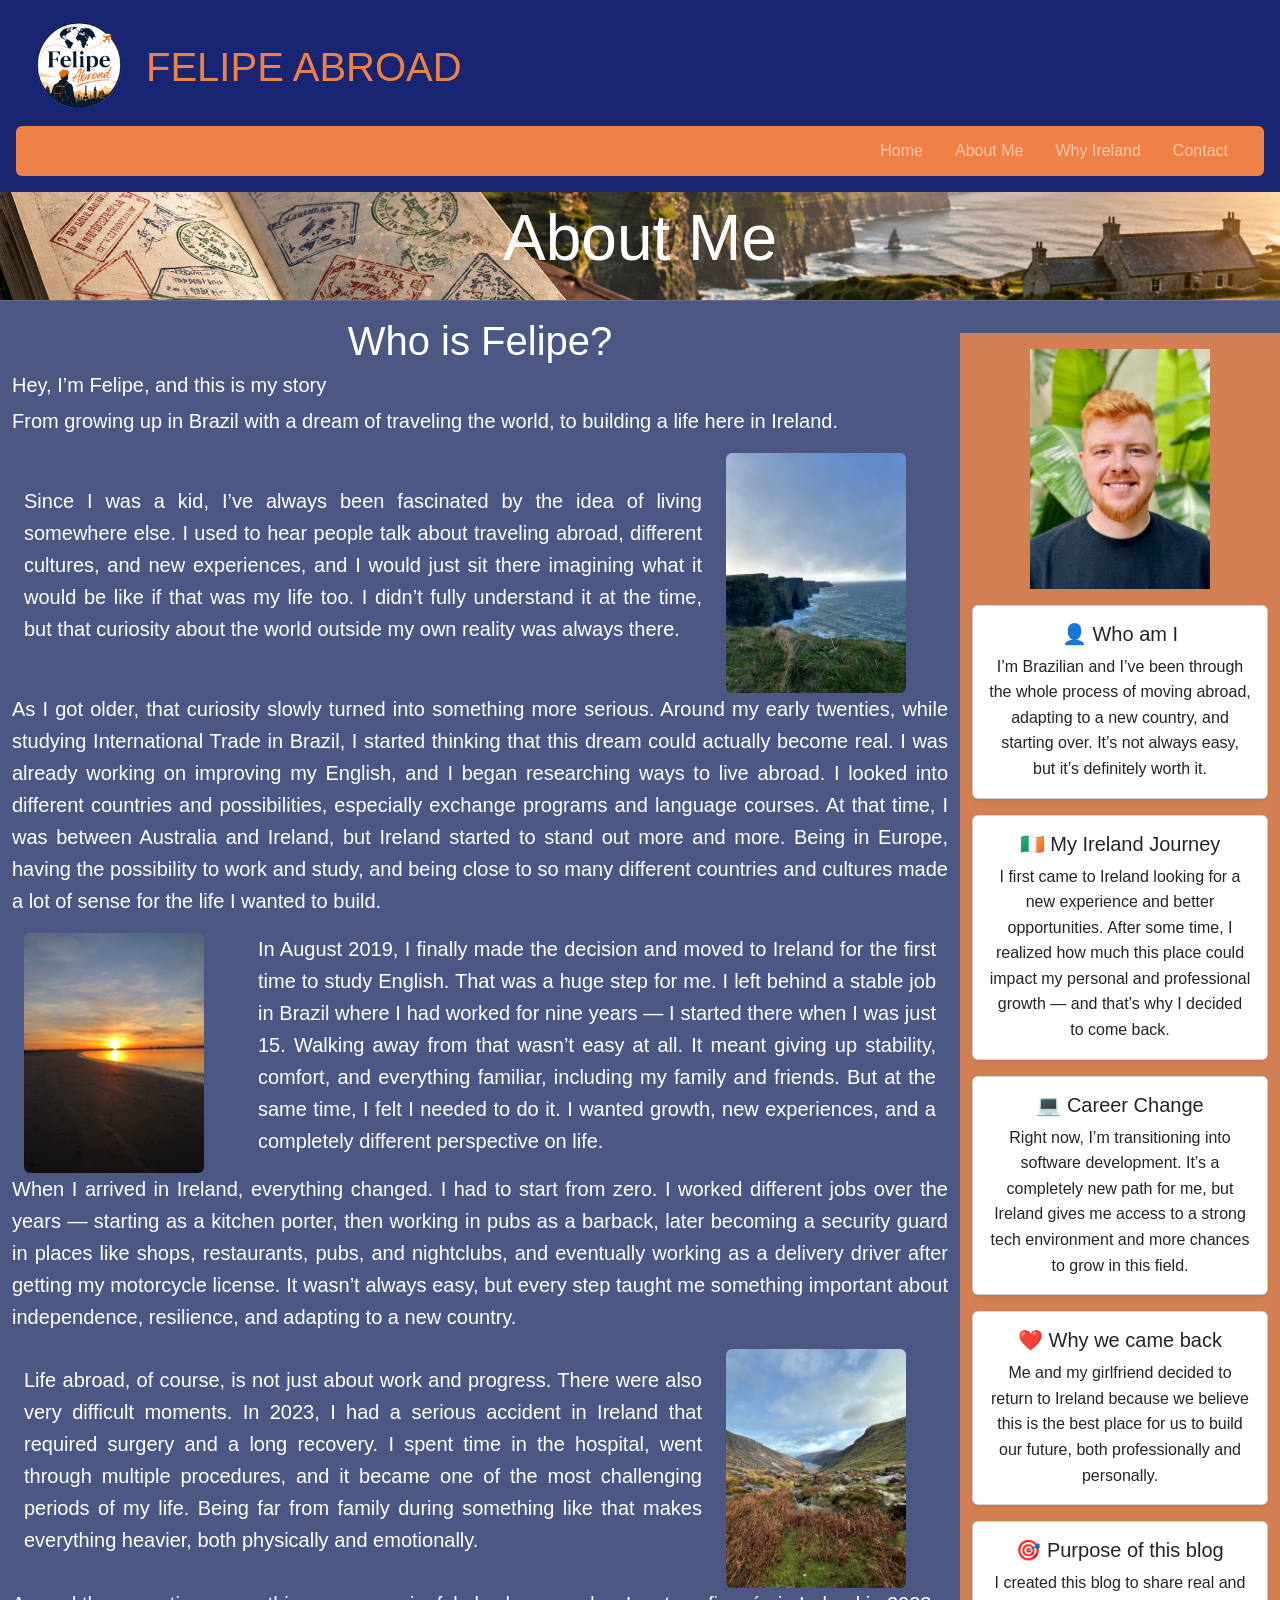
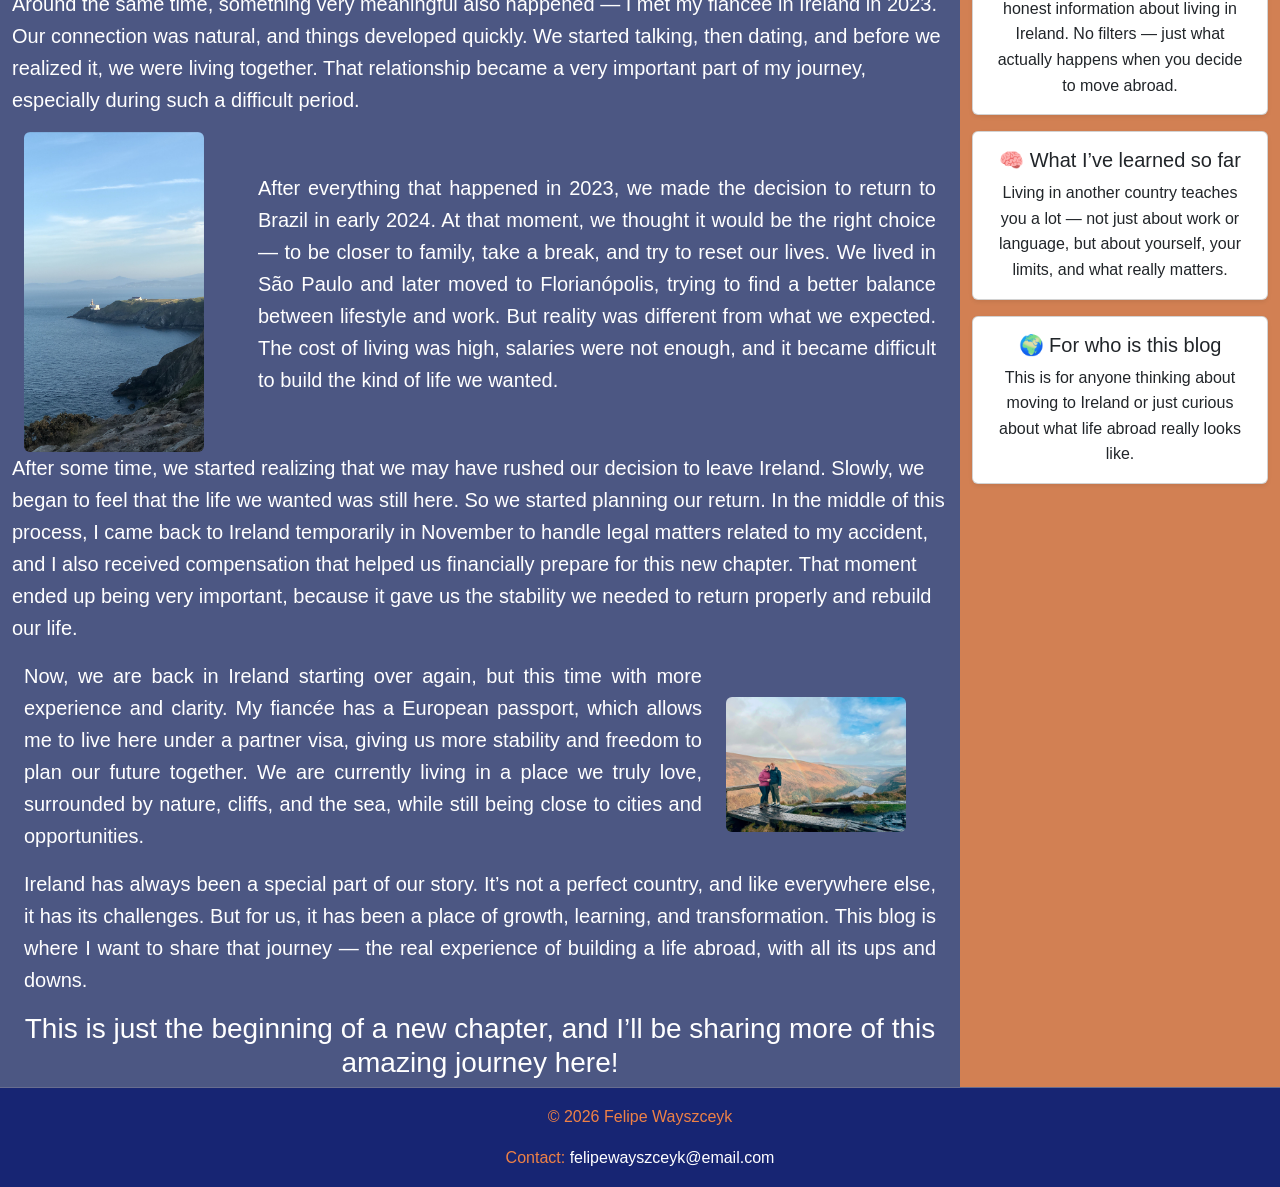
==== commit b38b90d1: "change the order css and bootstrap link" ====
--- a/about.html
+++ b/about.html
@@ -4,11 +4,10 @@
     <meta charset="UTF-8" />
     <meta name="viewport" content="width=device-width, initial-scale=1.0" />
     <title>Felipe Wayszceyk - home</title>
-    <link rel="stylesheet" href="css/style.css" />
     <link
      href="https://cdn.jsdelivr.net/npm/bootstrap@5.3.3/dist/css/bootstrap.min.css" rel="stylesheet"/>
-    />
-  </head>
+      <link rel="stylesheet" href="css/style.css" />
+    </head>
   <body class="about">
     <header>
        <div class="container-fluid d-flex align-items-center gap-3">
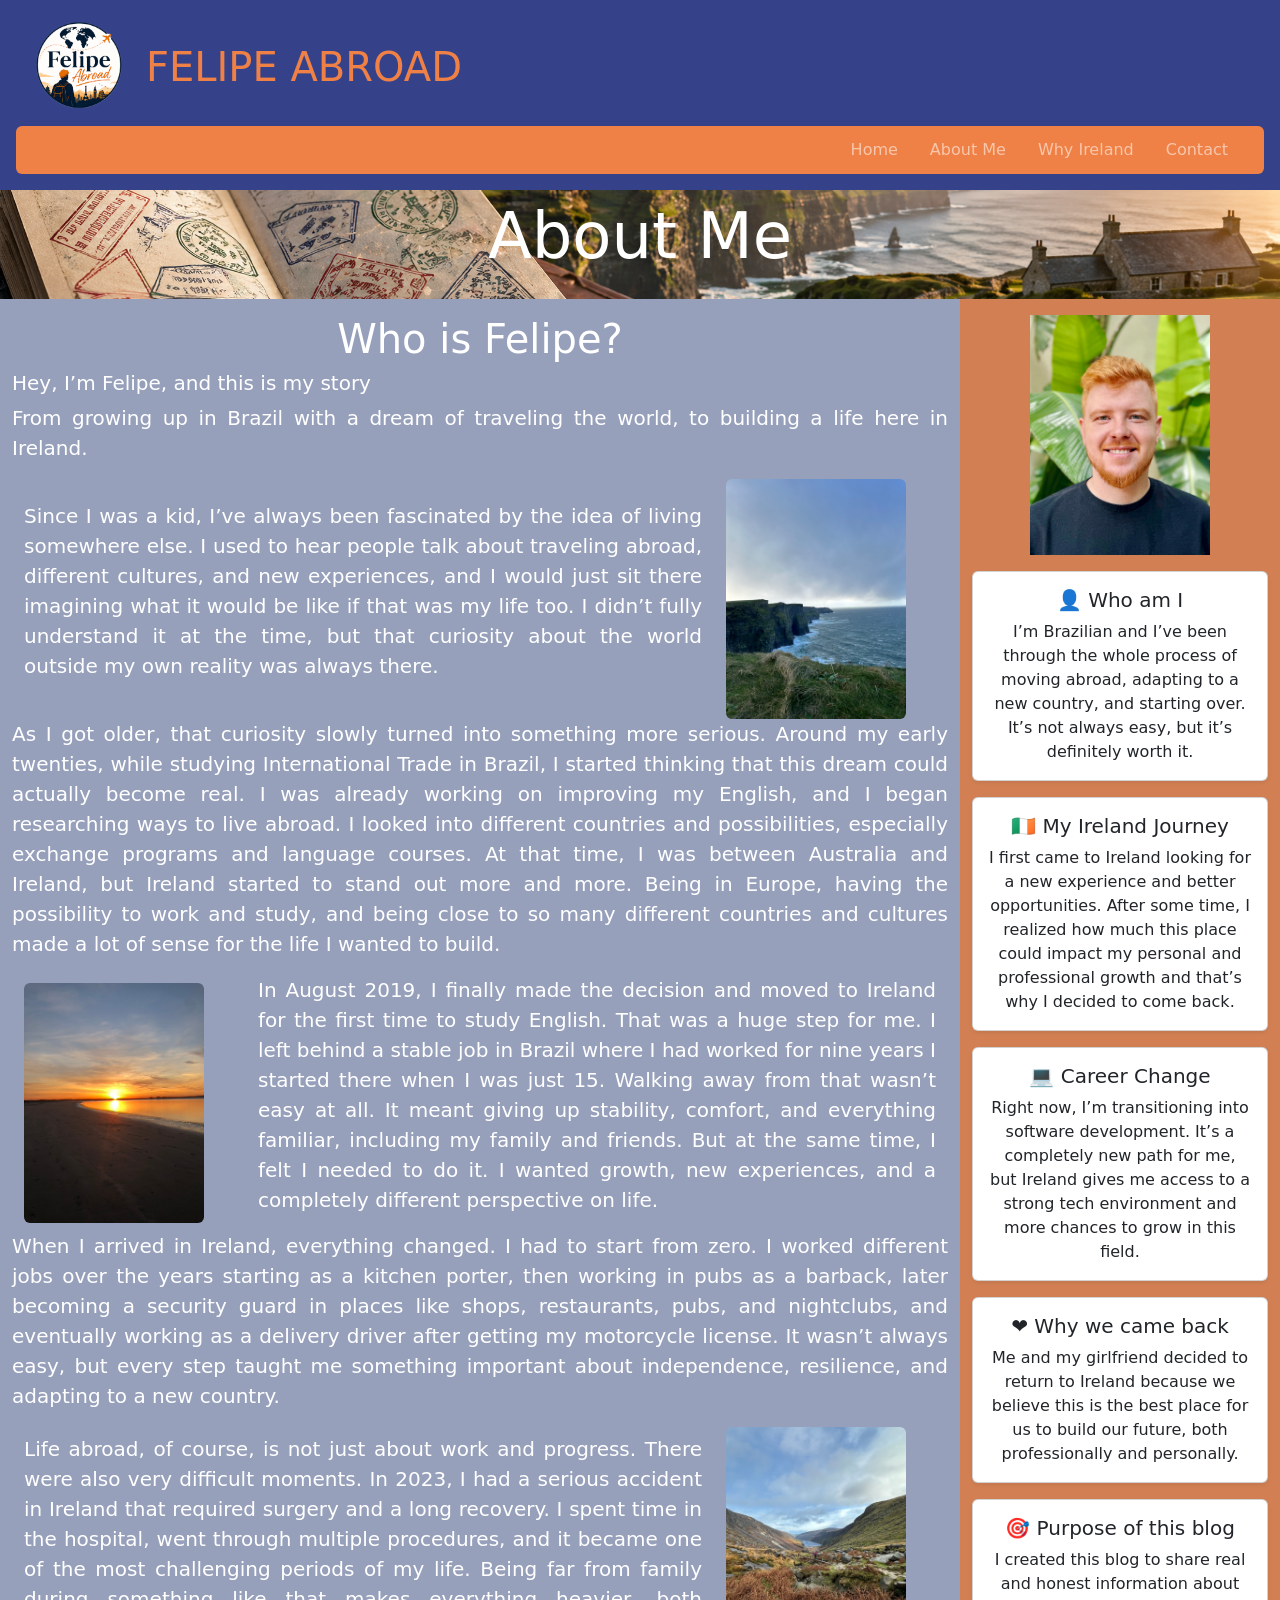
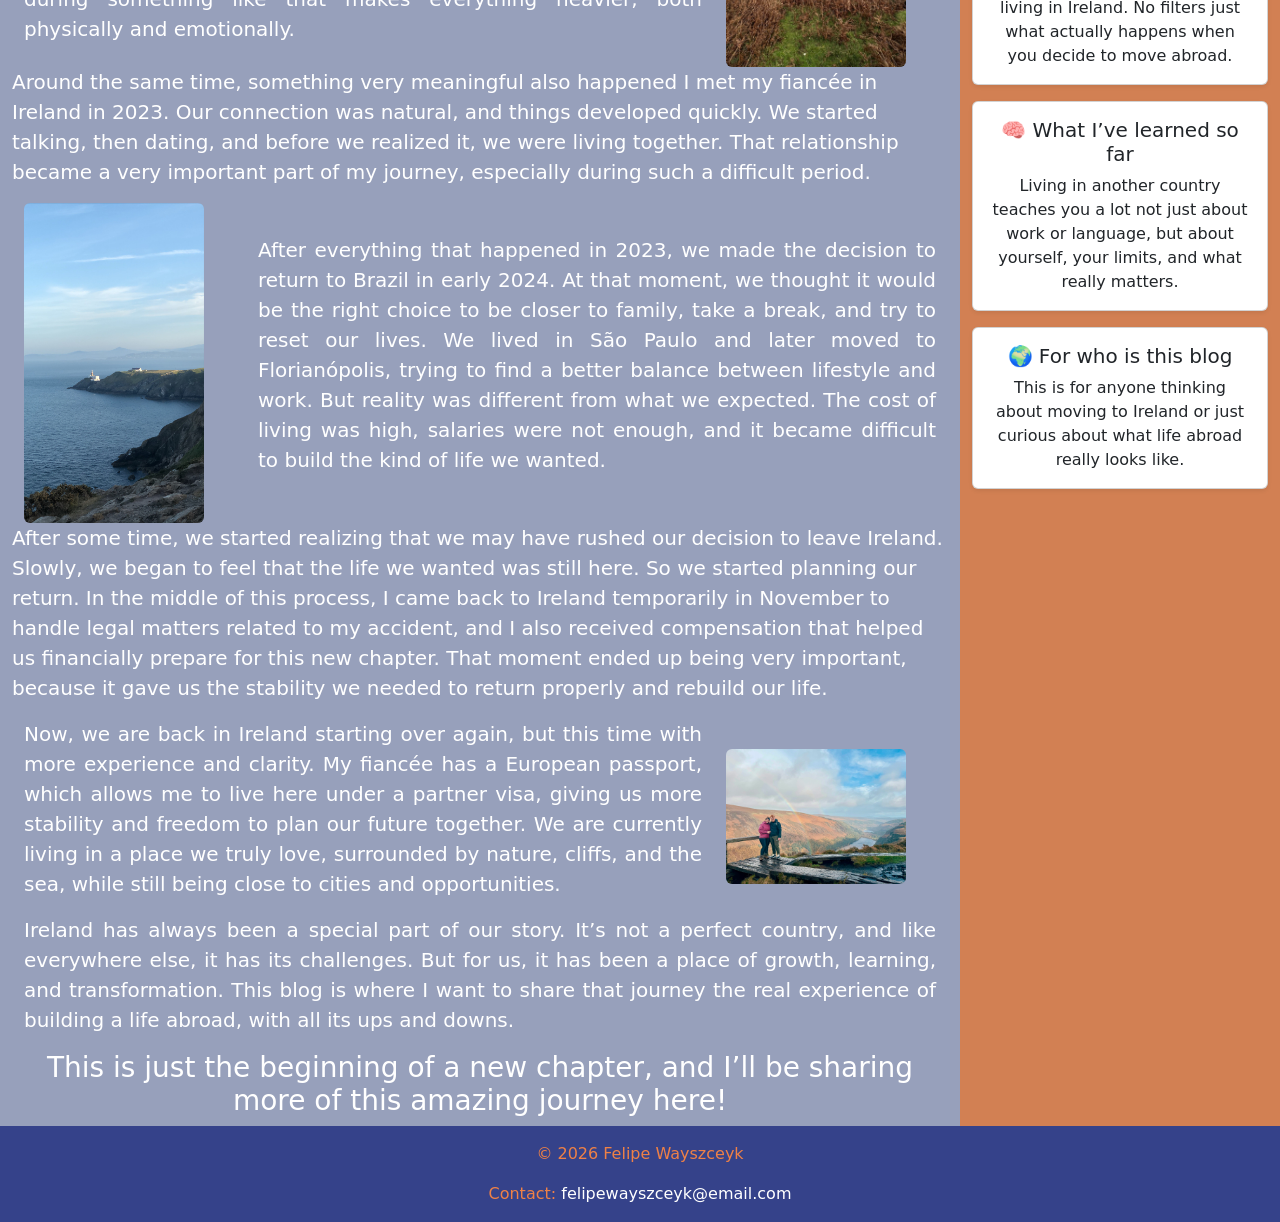
==== commit bd0aefac: "corrected words" ====
--- a/about.html
+++ b/about.html
@@ -4,10 +4,10 @@
     <meta charset="UTF-8" />
     <meta name="viewport" content="width=device-width, initial-scale=1.0" />
     <title>Felipe Wayszceyk - home</title>
+    <link rel="stylesheet" href="css/style.css" />
     <link
      href="https://cdn.jsdelivr.net/npm/bootstrap@5.3.3/dist/css/bootstrap.min.css" rel="stylesheet"/>
-      <link rel="stylesheet" href="css/style.css" />
-    </head>
+  </head>
   <body class="about">
     <header>
        <div class="container-fluid d-flex align-items-center gap-3">
@@ -94,7 +94,7 @@
        </div>
       <p  class="lead col-12 col-md-9" style="text-align: justify;">
       In August 2019, I finally made the decision and moved to Ireland for the first time to study English. That was a huge step for me. 
-      I left behind a stable job in Brazil where I had worked for nine years — I started there when I was just 15. Walking away from that 
+      I left behind a stable job in Brazil where I had worked for nine years I started there when I was just 15. Walking away from that 
       wasn’t easy at all. It meant giving up stability, comfort, and everything familiar, including my family and friends. But at the 
       same time, I felt I needed to do it. I wanted growth, new experiences, and a completely different perspective on life.
       </p>
@@ -102,7 +102,7 @@
      </div>
       
       <p  class="lead" style="text-align: justify;">
-      When I arrived in Ireland, everything changed. I had to start from zero. I worked different jobs over the years — starting as a kitchen 
+      When I arrived in Ireland, everything changed. I had to start from zero. I worked different jobs over the years starting as a kitchen 
       porter, then working in pubs as a barback, later becoming a security guard in places like shops, restaurants, pubs, and nightclubs, and 
       eventually working as a delivery driver after getting my motorcycle license. It wasn’t always easy, but every step taught me something 
       important about independence, resilience, and adapting to a new country.
@@ -125,7 +125,7 @@
       </div>
 
      <p  class="lead ">
-      Around the same time, something very meaningful also happened — I met my fiancée in Ireland in 2023. Our connection was natural, 
+      Around the same time, something very meaningful also happened I met my fiancée in Ireland in 2023. Our connection was natural, 
       and things developed quickly. We started talking, then dating, and before we realized it, we were living together. 
       That relationship became a very important part of my journey, especially during such a difficult period.
       </p>
@@ -140,7 +140,7 @@
       </div>
       <p  class="lead col-12 col-md-9" style="text-align: justify;">
       After everything that happened in 2023, we made the decision to return to Brazil in early 2024. At that moment, we thought it would 
-      be the right choice — to be closer to family, take a break, and try to reset our lives. We lived in São Paulo and later moved to 
+      be the right choice to be closer to family, take a break, and try to reset our lives. We lived in São Paulo and later moved to 
       Florianópolis, trying to find a better balance between lifestyle and work. But reality was different from what we expected. 
       The cost of living was high, salaries were not enough, and it became difficult to build the kind of life we wanted.
       </p>
@@ -171,7 +171,7 @@
 
       <p  class="lead" style="text-align: justify;">
       Ireland has always been a special part of our story. It’s not a perfect country, and like everywhere else, it has its challenges. 
-      But for us, it has been a place of growth, learning, and transformation. This blog is where I want to share that journey — 
+      But for us, it has been a place of growth, learning, and transformation. This blog is where I want to share that journey 
       the real experience of building a life abroad, with all its ups and downs.
       </p>
 
@@ -201,7 +201,7 @@
           <h5 class="card-title">🇮🇪 My Ireland Journey</h5>
           <p class="card-text">
             I first came to Ireland looking for a new experience and better opportunities. After some time, I realized how much this place 
-         could impact my personal and professional growth — and that’s why I decided to come back.
+         could impact my personal and professional growth and that’s why I decided to come back.
           </p>
         </div>
       </div>
@@ -231,7 +231,7 @@
         <div class="card-body">
           <h5 class="card-title">🎯 Purpose of this blog</h5>
           <p class="card-text">
-            I created this blog to share real and honest information about living in Ireland. No filters — just what actually 
+            I created this blog to share real and honest information about living in Ireland. No filters just what actually 
         happens when you decide to move abroad.
           </p>
         </div>
@@ -241,7 +241,7 @@
         <div class="card-body">
           <h5 class="card-title">🧠 What I’ve learned so far</h5>
           <p class="card-text">
-           Living in another country teaches you a lot — not just about work or language, but about yourself, your limits, 
+           Living in another country teaches you a lot not just about work or language, but about yourself, your limits, 
         and what really matters.
           </p>
         </div>
